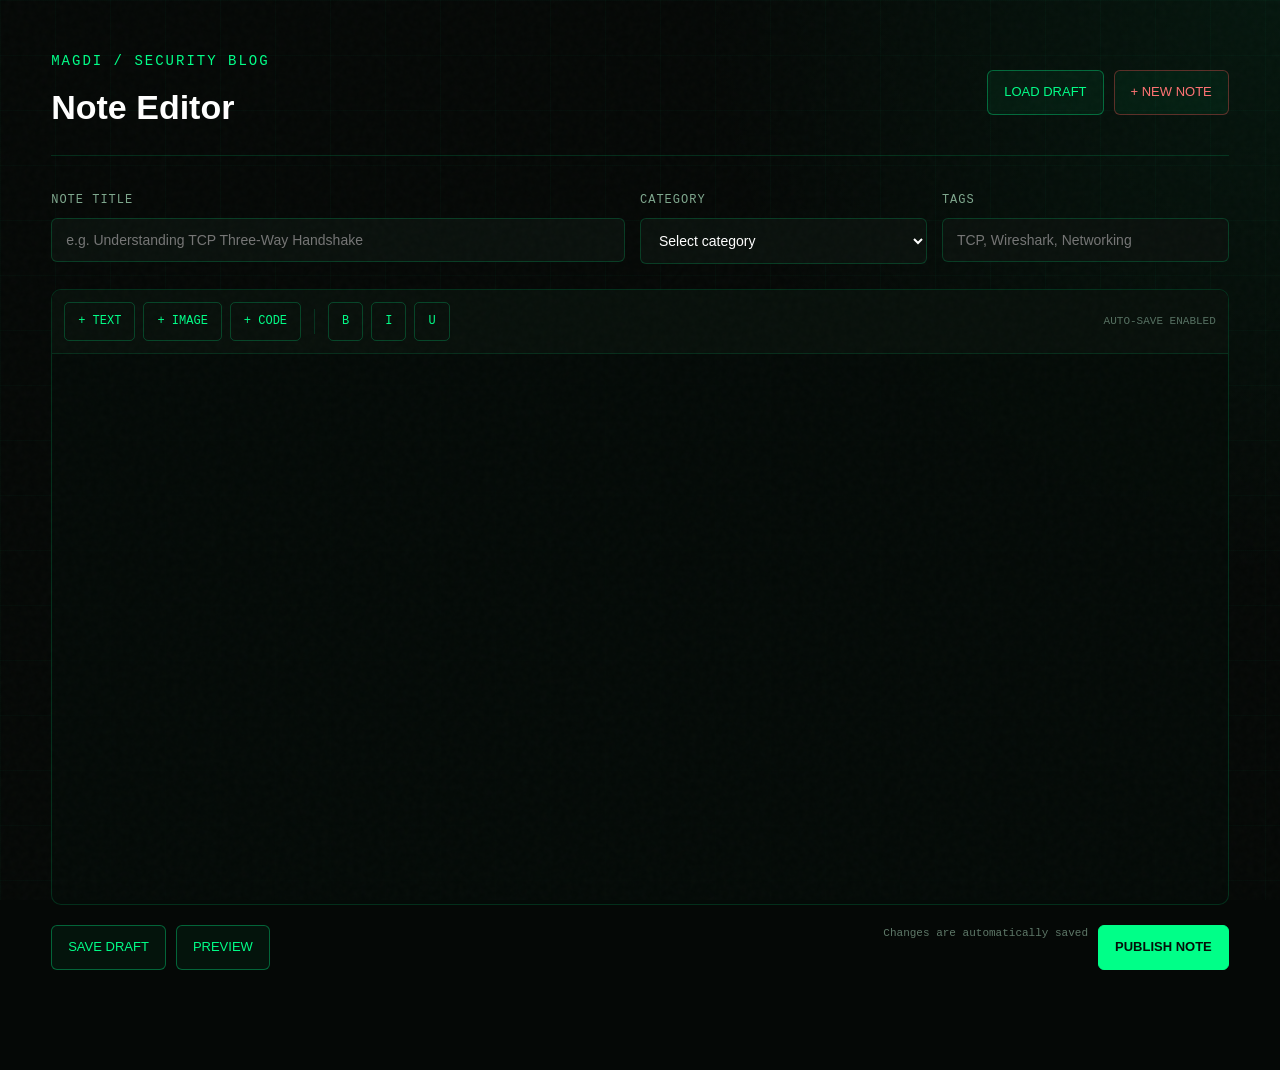
==== admin.html @ efa4b581 "Connect blog editor to GitHub publisher" ====
<!DOCTYPE html>
<html lang="en">

<head>

    <meta charset="UTF-8">

    <meta
        name="viewport"
        content="width=device-width, initial-scale=1.0">

    <title>Admin | Magdi Saad Blog</title>

    <link
        rel="stylesheet"
        href="style.css">


    <style>

        /* =========================
           ADMIN PAGE
        ========================= */

        body {
            background:
                radial-gradient(
                    circle at top right,
                    rgba(0, 255, 140, 0.06),
                    transparent 35%
                ),
                #050806;

            color: #e8f5ed;
            min-height: 100vh;
        }


        .admin-wrapper {
            width: min(1200px, 92%);
            margin: 50px auto 100px;
        }


        /* =========================
           HEADER
        ========================= */

        .admin-header {
            display: flex;
            justify-content: space-between;
            align-items: center;
            gap: 20px;

            margin-bottom: 35px;
            padding-bottom: 20px;

            border-bottom:
                1px solid rgba(0, 255, 140, 0.15);
        }


        .admin-brand {
            color: #00ff88;

            font-family: monospace;
            font-size: 14px;

            letter-spacing: 2px;
        }


        .admin-header h1 {
            margin: 8px 0 0;

            font-size: 34px;
            color: #ffffff;
        }


        .admin-header-actions {
            display: flex;
            gap: 10px;
            flex-wrap: wrap;
        }


        /* =========================
           BUTTONS
        ========================= */

        button {
            font-family: inherit;
            cursor: pointer;
        }


        .admin-btn {
            border:
                1px solid rgba(0, 255, 140, 0.35);

            background:
                rgba(0, 255, 140, 0.05);

            color: #00ff88;

            padding: 11px 16px;

            border-radius: 6px;

            font-size: 13px;

            transition: 0.2s ease;
        }


        .admin-btn:hover {
            background:
                rgba(0, 255, 140, 0.12);

            border-color:
                #00ff88;
        }


        .admin-btn.primary {
            background: #00ff88;

            color: #041008;

            border-color: #00ff88;

            font-weight: bold;
        }


        .admin-btn.primary:hover {
            background: #66ffb0;
        }


        .admin-btn.danger {
            color: #ff7373;

            border-color:
                rgba(255, 80, 80, 0.35);
        }


        .admin-btn.danger:hover {
            background:
                rgba(255, 80, 80, 0.1);

            border-color:
                #ff7373;
        }


        /* =========================
           NOTE INFORMATION
        ========================= */

        .note-info {
            display: grid;

            grid-template-columns:
                2fr 1fr 1fr;

            gap: 15px;

            margin-bottom: 25px;
        }


        .field {
            display: flex;
            flex-direction: column;

            gap: 8px;
        }


        .field label {
            font-family: monospace;

            font-size: 12px;

            color: #7fa88e;

            text-transform: uppercase;

            letter-spacing: 1px;
        }


        .field input,
        .field select {

            width: 100%;

            box-sizing: border-box;

            background: #0a110d;

            color: #ffffff;

            border:
                1px solid rgba(0, 255, 140, 0.18);

            border-radius: 6px;

            padding: 13px 14px;

            outline: none;

            font-size: 14px;
        }


        .field input:focus,
        .field select:focus {

            border-color: #00ff88;

            box-shadow:
                0 0 0 2px
                rgba(0, 255, 140, 0.06);
        }


        /* =========================
           EDITOR
        ========================= */

        .editor-container {

            background:
                rgba(5, 12, 8, 0.9);

            border:
                1px solid rgba(0, 255, 140, 0.15);

            border-radius: 10px;

            overflow: hidden;
        }


        .editor-toolbar {

            display: flex;

            align-items: center;

            gap: 8px;

            flex-wrap: wrap;

            padding: 12px;

            background: #08100b;

            border-bottom:
                1px solid rgba(0, 255, 140, 0.12);
        }


        .toolbar-btn {

            background: transparent;

            color: #00ff88;

            border:
                1px solid rgba(0, 255, 140, 0.22);

            padding: 9px 13px;

            border-radius: 5px;

            font-family: monospace;

            font-size: 12px;

            transition: 0.2s ease;
        }


        .toolbar-btn:hover {

            background:
                rgba(0, 255, 140, 0.08);

            border-color:
                #00ff88;
        }


        .toolbar-separator {

            width: 1px;

            height: 25px;

            background:
                rgba(0, 255, 140, 0.15);

            margin: 0 5px;
        }


        .editor-status {

            margin-left: auto;

            color: #557061;

            font-family: monospace;

            font-size: 11px;
        }


        /* =========================
           ARTICLE CONTENT
        ========================= */

        .article-content {

            min-height: 550px;

            padding: 35px;

            outline: none;

            font-size: 17px;

            line-height: 1.8;

            color: #d9e8de;
        }


        .article-content:empty::before {

            content:
                "Start writing your security note...";

            color: #466052;

            pointer-events: none;
        }


        .article-content p {

            margin:
                0 0 20px;
        }


        .article-content h2 {

            color: #ffffff;

            margin-top: 30px;
        }


        .article-content h3 {

            color: #ffffff;

            margin-top: 25px;
        }


        /* =========================
           IMAGES
        ========================= */

        .article-content figure {

            margin:
                30px auto;

            text-align: center;
        }


        .article-content figure img {

            max-width: 100%;

            height: auto;

            display: block;

            margin: 0 auto;

            border-radius: 8px;

            border:
                1px solid
                rgba(0, 255, 140, 0.15);
        }


        .article-content figcaption {

            margin-top: 9px;

            color: #6f8c7b;

            font-size: 13px;

            font-style: italic;
        }


        /* =========================
           CODE
        ========================= */

        .article-content pre,
        .preview-article pre {

            background: #020503;

            border:
                1px solid
                rgba(0, 255, 140, 0.18);

            border-left:
                3px solid #00ff88;

            border-radius: 6px;

            padding: 20px;

            margin: 25px 0;

            overflow-x: auto;

            color: #9dffca;

            font-family:
                "Courier New",
                monospace;

            font-size: 14px;

            line-height: 1.6;

            white-space: pre-wrap;
        }


        .article-content code,
        .preview-article code {

            font-family:
                "Courier New",
                monospace;
        }


        /* =========================
           BOTTOM ACTIONS
        ========================= */

        .editor-actions {

            display: flex;

            justify-content:
                space-between;

            align-items: center;

            gap: 15px;

            margin-top: 20px;

            flex-wrap: wrap;
        }


        .left-actions,
        .right-actions {

            display: flex;

            gap: 10px;

            flex-wrap: wrap;
        }


        .draft-info {

            color: #5e7868;

            font-family: monospace;

            font-size: 11px;
        }


        /* =========================
           PREVIEW
        ========================= */

        .preview-overlay {

            display: none;

            position: fixed;

            inset: 0;

            z-index: 1000;

            background:
                rgba(0, 0, 0, 0.88);

            overflow-y: auto;

            padding: 40px 20px;
        }


        .preview-overlay.active {

            display: block;
        }


        .preview-window {

            width:
                min(900px, 95%);

            margin: auto;

            background: #07100a;

            border:
                1px solid
                rgba(0, 255, 140, 0.2);

            border-radius: 10px;

            overflow: hidden;
        }


        .preview-header {

            display: flex;

            justify-content:
                space-between;

            align-items: center;

            padding: 15px 20px;

            border-bottom:
                1px solid
                rgba(0, 255, 140, 0.12);

            background: #09140d;
        }


        .preview-label {

            color: #00ff88;

            font-family: monospace;

            font-size: 12px;

            letter-spacing: 1px;
        }


        .preview-body {

            padding: 40px;
        }


        .preview-title {

            color: #ffffff;

            font-size: 38px;

            margin-bottom: 10px;
        }


        .preview-meta {

            color: #6f8c7b;

            font-family: monospace;

            font-size: 12px;

            margin-bottom: 35px;
        }


        .preview-article {

            color: #d9e8de;

            font-size: 17px;

            line-height: 1.8;
        }


        .preview-article p {

            margin-bottom: 20px;
        }


        .preview-article figure {

            margin: 30px auto;

            text-align: center;
        }


        .preview-article img {

            max-width: 100%;

            height: auto;

            border-radius: 8px;

            display: block;

            margin: auto;
        }


        .preview-article figcaption {

            color: #6f8c7b;

            font-size: 13px;

            margin-top: 8px;
        }


        /* =========================
           IMAGE DIALOG
        ========================= */

        .dialog-overlay {

            display: none;

            position: fixed;

            inset: 0;

            z-index: 2000;

            background:
                rgba(0, 0, 0, 0.8);

            align-items: center;

            justify-content: center;

            padding: 20px;
        }


        .dialog-overlay.active {

            display: flex;
        }


        .dialog {

            width:
                min(500px, 95%);

            background: #08110b;

            border:
                1px solid
                rgba(0, 255, 140, 0.2);

            border-radius: 10px;

            padding: 25px;
        }


        .dialog h3 {

            margin-top: 0;

            color: #ffffff;
        }


        .dialog-field {

            margin-bottom: 18px;
        }


        .dialog-field label {

            display: block;

            color: #7fa88e;

            font-family: monospace;

            font-size: 12px;

            margin-bottom: 7px;
        }


        .dialog-field input {

            width: 100%;

            box-sizing: border-box;

            padding: 12px;

            background: #050806;

            color: #ffffff;

            border:
                1px solid
                rgba(0, 255, 140, 0.18);

            border-radius: 5px;
        }


        .dialog-actions {

            display: flex;

            justify-content:
                flex-end;

            gap: 10px;
        }


        /* =========================
           RESPONSIVE
        ========================= */

        @media (max-width: 800px) {

            .note-info {

                grid-template-columns: 1fr;
            }


            .admin-header {

                flex-direction: column;

                align-items:
                    flex-start;
            }


            .article-content {

                padding: 22px;
            }


            .preview-body {

                padding: 25px;
            }


            .preview-title {

                font-size: 30px;
            }


            .editor-status {

                width: 100%;

                margin-left: 0;
            }

        }

    </style>

</head>


<body>


<div class="admin-wrapper">


    <!-- =========================
         HEADER
    ========================= -->

    <header class="admin-header">

        <div>

            <div class="admin-brand">
                MAGDI / SECURITY BLOG
            </div>

            <h1>
                Note Editor
            </h1>

        </div>


        <div class="admin-header-actions">

            <button
                class="admin-btn"
                onclick="loadDraft()">

                LOAD DRAFT

            </button>


            <button
                class="admin-btn danger"
                onclick="newNote()">

                + NEW NOTE

            </button>

        </div>

    </header>



    <!-- =========================
         NOTE INFORMATION
    ========================= -->

    <section class="note-info">


        <div class="field">

            <label for="noteTitle">
                Note Title
            </label>


            <input
                type="text"
                id="noteTitle"
                placeholder="e.g. Understanding TCP Three-Way Handshake">

        </div>



        <div class="field">

            <label for="noteCategory">
                Category
            </label>


            <select id="noteCategory">

                <option value="">
                    Select category
                </option>

                <option value="Networking">
                    Networking
                </option>

                <option value="Linux">
                    Linux
                </option>

                <option value="Web Security">
                    Web Security
                </option>

                <option value="Cybersecurity">
                    Cybersecurity
                </option>

                <option value="SOC">
                    SOC
                </option>

                <option value="Digital Forensics">
                    Digital Forensics
                </option>

                <option value="Cloud Security">
                    Cloud Security
                </option>

                <option value="Programming">
                    Programming
                </option>

                <option value="Research">
                    Research
                </option>

                <option value="Other">
                    Other
                </option>

            </select>

        </div>



        <div class="field">

            <label for="noteTags">
                Tags
            </label>


            <input
                type="text"
                id="noteTags"
                placeholder="TCP, Wireshark, Networking">

        </div>

    </section>



    <!-- =========================
         EDITOR
    ========================= -->

    <section class="editor-container">


        <div class="editor-toolbar">


            <button
                class="toolbar-btn"
                onclick="addText()">

                + TEXT

            </button>


            <button
                class="toolbar-btn"
                onclick="openImageDialog()">

                + IMAGE

            </button>


            <button
                class="toolbar-btn"
                onclick="addCode()">

                + CODE

            </button>


            <div class="toolbar-separator"></div>


            <button
                class="toolbar-btn"
                onclick="formatText('bold')">

                B

            </button>


            <button
                class="toolbar-btn"
                onclick="formatText('italic')">

                I

            </button>


            <button
                class="toolbar-btn"
                onclick="formatText('underline')">

                U

            </button>


            <div
                class="editor-status"
                id="editorStatus">

                AUTO-SAVE ENABLED

            </div>

        </div>



        <article
            id="articleContent"
            class="article-content"
            contenteditable="true">
        </article>

    </section>



    <!-- =========================
         ACTIONS
    ========================= -->

    <div class="editor-actions">


        <div class="left-actions">


            <button
                class="admin-btn"
                onclick="saveDraft()">

                SAVE DRAFT

            </button>


            <button
                class="admin-btn"
                onclick="showPreview()">

                PREVIEW

            </button>

        </div>



        <div class="right-actions">


            <span
                class="draft-info"
                id="draftInfo">

                Changes are automatically saved

            </span>


            <button
                class="admin-btn primary"
                onclick="publishNote()">

                PUBLISH NOTE

            </button>

        </div>

    </div>

</div>



<!-- =========================
     IMAGE DIALOG
========================= -->

<div
    class="dialog-overlay"
    id="imageDialog">


    <div class="dialog">


        <h3>
            Insert Image
        </h3>



        <div class="dialog-field">

            <label>
                IMAGE
            </label>


            <input
                type="file"
                id="imageInput"
                accept="image/*">

        </div>



        <div class="dialog-field">

            <label>
                CAPTION
            </label>


            <input
                type="text"
                id="imageCaption"
                placeholder="Optional image caption">

        </div>



        <div class="dialog-actions">


            <button
                class="admin-btn"
                onclick="closeImageDialog()">

                CANCEL

            </button>


            <button
                class="admin-btn primary"
                onclick="insertImage()">

                INSERT IMAGE

            </button>

        </div>

    </div>

</div>



<!-- =========================
     PREVIEW
========================= -->

<div
    class="preview-overlay"
    id="preview">


    <div class="preview-window">


        <div class="preview-header">


            <span class="preview-label">
                ARTICLE PREVIEW
            </span>


            <button
                class="admin-btn"
                onclick="closePreview()">

                CLOSE

            </button>

        </div>



        <div class="preview-body">


            <h1
                id="previewTitle"
                class="preview-title">
            </h1>


            <div
                id="previewMeta"
                class="preview-meta">
            </div>


            <article
                id="previewArticle"
                class="preview-article">
            </article>

        </div>

    </div>

</div>



<script>


/* =====================================================
   ELEMENTS
===================================================== */

const articleContent =
    document.getElementById("articleContent");

const titleInput =
    document.getElementById("noteTitle");

const categoryInput =
    document.getElementById("noteCategory");

const tagsInput =
    document.getElementById("noteTags");

const preview =
    document.getElementById("preview");

const previewArticle =
    document.getElementById("previewArticle");

const previewTitle =
    document.getElementById("previewTitle");

const previewMeta =
    document.getElementById("previewMeta");

const imageDialog =
    document.getElementById("imageDialog");

const imageInput =
    document.getElementById("imageInput");

const imageCaption =
    document.getElementById("imageCaption");

const editorStatus =
    document.getElementById("editorStatus");

const draftInfo =
    document.getElementById("draftInfo");



/* =====================================================
   DRAFT STORAGE
===================================================== */

const DRAFT_KEY =
    "magdi_blog_current_draft";



/* =====================================================
   GET DRAFT DATA
===================================================== */

function getDraftData() {

    return {

        title:
            titleInput.value,

        category:
            categoryInput.value,

        tags:
            tagsInput.value,

        content:
            articleContent.innerHTML,

        savedAt:
            new Date().toISOString()

    };

}



/* =====================================================
   SAVE DRAFT
===================================================== */

function saveDraft() {

    const draft =
        getDraftData();


    localStorage.setItem(
        DRAFT_KEY,
        JSON.stringify(draft)
    );


    updateSaveStatus(
        "DRAFT SAVED"
    );

}



/* =====================================================
   AUTO SAVE
===================================================== */

function autoSaveDraft() {

    const draft =
        getDraftData();


    localStorage.setItem(
        DRAFT_KEY,
        JSON.stringify(draft)
    );


    updateSaveStatus(
        "AUTO-SAVED"
    );

}



/* =====================================================
   STATUS
===================================================== */

function updateSaveStatus(message) {

    editorStatus.textContent =
        message;

    draftInfo.textContent =
        message;


    setTimeout(() => {

        editorStatus.textContent =
            "AUTO-SAVE ENABLED";

        draftInfo.textContent =
            "Changes are automatically saved";

    }, 2500);

}



/* =====================================================
   LOAD DRAFT
===================================================== */

function loadDraft() {

    const saved =
        localStorage.getItem(
            DRAFT_KEY
        );


    if (!saved) {

        alert(
            "No saved draft was found."
        );

        return;

    }


    try {

        const draft =
            JSON.parse(saved);


        titleInput.value =
            draft.title || "";


        categoryInput.value =
            draft.category || "";


        tagsInput.value =
            draft.tags || "";


        articleContent.innerHTML =
            draft.content || "";


        updateSaveStatus(
            "DRAFT RESTORED"
        );


    } catch (error) {

        console.error(error);


        alert(
            "The saved draft could not be restored."
        );

    }

}



/* =====================================================
   AUTO SAVE EVERY 10 SECONDS
===================================================== */

setInterval(
    autoSaveDraft,
    10000
);



/* =====================================================
   ADD TEXT
===================================================== */

function addText() {

    articleContent.focus();


    const html = `
        <p>
            Write your text here...
        </p>
    `;


    document.execCommand(
        "insertHTML",
        false,
        html
    );


    autoSaveDraft();

}



/* =====================================================
   TEXT FORMATTING
===================================================== */

function formatText(command) {

    articleContent.focus();


    document.execCommand(
        command,
        false,
        null
    );


    autoSaveDraft();

}



/* =====================================================
   IMAGE DIALOG
===================================================== */

function openImageDialog() {

    imageInput.value = "";

    imageCaption.value = "";


    imageDialog.classList.add(
        "active"
    );

}



function closeImageDialog() {

    imageDialog.classList.remove(
        "active"
    );

}



/* =====================================================
   INSERT IMAGE
===================================================== */

function insertImage() {

    const file =
        imageInput.files[0];


    if (!file) {

        alert(
            "Please select an image."
        );

        return;

    }


    const reader =
        new FileReader();


    reader.onload =
        function(event) {


            const imageURL =
                event.target.result;


            const caption =
                imageCaption.value.trim();


            let captionHTML =
                "";


            if (caption) {

                captionHTML = `
                    <figcaption>
                        ${escapeHTML(caption)}
                    </figcaption>
                `;

            }


            const imageHTML = `

                <figure class="article-image">

                    <img
                        src="${imageURL}"
                        alt="${escapeHTML(
                            caption ||
                            "Blog image"
                        )}">

                    ${captionHTML}

                </figure>

                <p><br></p>

            `;


            articleContent.focus();


            document.execCommand(
                "insertHTML",
                false,
                imageHTML
            );


            closeImageDialog();


            autoSaveDraft();

        };


    reader.readAsDataURL(file);

}



/* =====================================================
   ADD CODE
===================================================== */

function addCode() {

    articleContent.focus();


    const codeHTML = `

        <pre class="code-block"><code>// Write your code here...</code></pre>

        <p><br></p>

    `;


    document.execCommand(
        "insertHTML",
        false,
        codeHTML
    );


    autoSaveDraft();

}



/* =====================================================
   PREVIEW
===================================================== */

function showPreview() {

    previewTitle.textContent =
        titleInput.value ||
        "Untitled Note";


    const category =
        categoryInput.value ||
        "Uncategorized";


    const tags =
        tagsInput.value ||
        "";


    const date =
        new Date().toLocaleDateString(
            "en-US",
            {
                year: "numeric",
                month: "long",
                day: "numeric"
            }
        );


    previewMeta.textContent =
        `${category} • ${date}` +
        (
            tags
                ? ` • ${tags}`
                : ""
        );


    previewArticle.innerHTML =
        articleContent.innerHTML;


    preview.classList.add(
        "active"
    );

}



function closePreview() {

    preview.classList.remove(
        "active"
    );

}



/* =====================================================
   NEW NOTE
===================================================== */

function newNote() {

    const hasContent =
        titleInput.value.trim() ||
        categoryInput.value.trim() ||
        tagsInput.value.trim() ||
        articleContent.innerText.trim();


    if (hasContent) {

        const confirmNew =
            confirm(

                "Start a new note?\n\n" +

                "Your current article is already " +

                "saved as a draft.\n\n" +

                "The current editor will be cleared."

            );


        if (!confirmNew) {

            return;

        }

    }


    titleInput.value = "";

    categoryInput.value = "";

    tagsInput.value = "";

    articleContent.innerHTML = "";


    preview.classList.remove(
        "active"
    );


    updateSaveStatus(
        "NEW NOTE"
    );


    articleContent.focus();

}



/* =====================================================
   PUBLISH NOTE
===================================================== */

async function publishNote() {


    /* -----------------------------------------------
       Check title
    ------------------------------------------------ */

    const title =
        titleInput.value.trim();


    if (!title) {

        alert(
            "Please enter a title before publishing."
        );


        titleInput.focus();

        return;

    }


    /* -----------------------------------------------
       Check content
    ------------------------------------------------ */

    const content =
        articleContent.innerHTML.trim();


    if (!content) {

        alert(
            "Please write some content before publishing."
        );


        articleContent.focus();

        return;

    }


    /* -----------------------------------------------
       Confirm
    ------------------------------------------------ */

    const confirmed =
        confirm(

            `Publish "${title}"?\n\n` +

            "This will create the article in your blog."

        );


    if (!confirmed) {

        return;

    }


    /* -----------------------------------------------
       Safety backup
    ------------------------------------------------ */

    autoSaveDraft();


    /* -----------------------------------------------
       Update status
    ------------------------------------------------ */

    editorStatus.textContent =
        "PUBLISHING...";


    draftInfo.textContent =
        "Sending article to GitHub...";


    /* -----------------------------------------------
       Prepare data
    ------------------------------------------------ */

    const articleData = {

        title:
            title,

        category:
            categoryInput.value.trim(),

        tags:
            tagsInput.value.trim(),

        content:
            content

    };


    try {


        /* -------------------------------------------
           Send to Netlify Function
        -------------------------------------------- */

        const response =
            await fetch(

                "/.netlify/functions/publish-note",

                {

                    method:
                        "POST",

                    headers: {

                        "Content-Type":
                            "application/json"

                    },

                    body:
                        JSON.stringify(
                            articleData
                        )

                }

            );


        /* -------------------------------------------
           Read server response
        -------------------------------------------- */

        const result =
            await response.json();


        /* -------------------------------------------
           Handle failure
        -------------------------------------------- */

        if (
            !response.ok ||
            !result.success
        ) {

            throw new Error(

                result.message ||

                "Publishing failed."

            );

        }


        /* -------------------------------------------
           Success
        -------------------------------------------- */

        editorStatus.textContent =
            "PUBLISHED";


        draftInfo.textContent =
            "Article published successfully";


        console.log(
            "Published article:",
            result
        );


        alert(

            "Article published successfully!\n\n" +

            "GitHub has received the article."

        );


    } catch (error) {


        console.error(
            "Publishing error:",
            error
        );


        /* -------------------------------------------
           IMPORTANT:

           The local draft remains safe.
        -------------------------------------------- */

        editorStatus.textContent =
            "PUBLISH FAILED";


        draftInfo.textContent =
            "Your draft is still safely saved";


        alert(

            "Publishing failed.\n\n" +

            "Your article is still saved as a local draft.\n\n" +

            "Error: " +

            error.message

        );

    }

}



/* =====================================================
   ESCAPE HTML
===================================================== */

function escapeHTML(text) {

    const div =
        document.createElement(
            "div"
        );


    div.textContent =
        text;


    return div.innerHTML;

}



/* =====================================================
   RESTORE DRAFT ON PAGE LOAD
===================================================== */

window.addEventListener(
    "load",
    function() {


        const saved =
            localStorage.getItem(
                DRAFT_KEY
            );


        if (!saved) {

            return;

        }


        const restore =
            confirm(

                "A saved draft was found.\n\n" +

                "Do you want to restore it?"

            );


        if (restore) {

            loadDraft();

        }

    }
);



/* =====================================================
   SAVE BEFORE PAGE CLOSE
===================================================== */

window.addEventListener(
    "beforeunload",
    function() {

        autoSaveDraft();

    }
);



/* =====================================================
   SAVE WHILE TYPING
===================================================== */

let typingTimer;


articleContent.addEventListener(
    "input",
    function() {


        clearTimeout(
            typingTimer
        );


        typingTimer =
            setTimeout(
                autoSaveDraft,
                1000
            );

    }
);



titleInput.addEventListener(
    "input",
    function() {


        clearTimeout(
            typingTimer
        );


        typingTimer =
            setTimeout(
                autoSaveDraft,
                1000
            );

    }
);



categoryInput.addEventListener(
    "change",
    function() {

        autoSaveDraft();

    }
);



tagsInput.addEventListener(
    "input",
    function() {


        clearTimeout(
            typingTimer
        );


        typingTimer =
            setTimeout(
                autoSaveDraft,
                1000
            );

    }
);



/* =====================================================
   CLOSE IMAGE DIALOG OUTSIDE CLICK
===================================================== */

imageDialog.addEventListener(
    "click",
    function(event) {

        if (
            event.target ===
            imageDialog
        ) {

            closeImageDialog();

        }

    }
);



/* =====================================================
   ESC KEY
===================================================== */

document.addEventListener(
    "keydown",
    function(event) {

        if (
            event.key === "Escape"
        ) {

            closeImageDialog();

            closePreview();

        }

    }
);

</script>


</body>

</html>
---- style.css ----
/* =========================================================
   MAGDI SAAD
   CYBERSECURITY PORTFOLIO
========================================================= */

:root {

    --bg: #050807;
    --bg-2: #07100d;

    --panel: rgba(7, 17, 14, .78);
    --panel-strong: rgba(3, 10, 8, .94);

    --green: #20f0a0;
    --green-2: #10c981;

    --green-soft:
        rgba(32, 240, 160, .075);

    --green-line:
        rgba(32, 240, 160, .22);

    --white: #f1f6f3;
    --text: #b8c4bf;
    --muted: #6e7c76;

    --border:
        rgba(255,255,255,.075);

    --container: 1220px;

}


* {

    margin: 0;
    padding: 0;

    box-sizing: border-box;

}


html {

    scroll-behavior: smooth;

}


body {

    min-height: 100vh;

    overflow-x: hidden;

    color: var(--white);

    background:

        radial-gradient(
            circle at 76% 18%,
            rgba(32,240,160,.075),
            transparent 27%
        ),

        radial-gradient(
            circle at 12% 68%,
            rgba(32,240,160,.035),
            transparent 30%
        ),

        var(--bg);

    font-family:
        Inter,
        "Segoe UI",
        Arial,
        sans-serif;

    line-height: 1.6;

}


body::before {

    content: "";

    position: fixed;

    inset: 0;

    z-index: -2;

    pointer-events: none;

    background-image:

        linear-gradient(
            rgba(32,240,160,.026) 1px,
            transparent 1px
        ),

        linear-gradient(
            90deg,
            rgba(32,240,160,.026) 1px,
            transparent 1px
        );

    background-size: 55px 55px;

}


body::after {

    content: "";

    position: fixed;

    inset: 0;

    z-index: 100;

    pointer-events: none;

    opacity: .025;

    background-image:

        url("data:image/svg+xml,%3Csvg viewBox='0 0 180 180' xmlns='http://www.w3.org/2000/svg'%3E%3Cfilter id='n'%3E%3CfeTurbulence type='fractalNoise' baseFrequency='.8' numOctaves='4' stitchTiles='stitch'/%3E%3C/filter%3E%3Crect width='100%25' height='100%25' filter='url(%23n)'/%3E%3C/svg%3E");

}


a {

    color: inherit;

    text-decoration: none;

}


button {

    font: inherit;

}


img {

    max-width: 100%;

    display: block;

}


.container {

    width:
        min(
            calc(100% - 64px),
            var(--container)
        );

    margin-inline: auto;

}


/* =========================================================
   NAVIGATION
========================================================= */

.navbar {

    position: fixed;

    inset: 0 0 auto;

    z-index: 60;

    height: 76px;

    background:
        rgba(4, 8, 7, .90);

    backdrop-filter:
        blur(18px);

    border-bottom:
        1px solid
        rgba(255,255,255,.05);

}


.nav-container {

    height: 100%;

    display: flex;

    align-items: center;

    gap: 30px;

}


.brand {

    display: flex;

    align-items: center;

    gap: 12px;

    margin-right: auto;

}


.brand-mark {

    width: 46px;
    height: 46px;

    display: grid;

    place-items: center;

    border:
        1px solid
        var(--green);

    color:
        var(--green);

    font-size: 11px;

    font-weight: 800;

}


.brand-copy strong,
.brand-copy small {

    display: block;

}


.brand-copy strong {

    font-size: 13px;

    letter-spacing: .16em;

}


.brand-copy small {

    margin-top: 1px;

    color:
        var(--muted);

    font-size: 7px;

    letter-spacing: .19em;

}


.top-nav {

    display: flex;

    align-items: center;

    gap: 29px;

}


.top-link {

    position: relative;

    color:
        #aeb9b4;

    font-size: 11px;

    transition:
        color .25s ease;

}


.top-link:hover,
.top-link.active {

    color:
        var(--green);

}


.top-link.active::after {

    content: "";

    position: absolute;

    left: 0;
    right: 0;

    bottom: -14px;

    width: 20px;

    height: 2px;

    background:
        var(--green);

}


.cv-button {

    padding:
        11px 16px;

    border:
        1px solid
        var(--green-line);

    border-radius: 4px;

    color:
        var(--green);

    font-size: 10px;

    font-weight: 800;

    transition:
        .25s ease;

}


.cv-button:hover {

    background:
        var(--green-soft);

    border-color:
        var(--green);

}


.menu-toggle {

    display: none;

    width: 40px;
    height: 40px;

    padding: 8px;

    border:
        1px solid
        var(--green-line);

    background:
        transparent;

    cursor: pointer;

}


.menu-toggle span {

    display: block;

    height: 1px;

    margin: 5px 0;

    background:
        var(--green);

}


/* =========================================================
   HERO
========================================================= */

.hero {

    position: relative;

    min-height: 100vh;

    padding-top: 126px;

    padding-bottom: 28px;

}


.hero-grid {

    position: absolute;

    inset: 76px 0 0;

    pointer-events: none;

    background:

        radial-gradient(
            circle at 70% 45%,
            rgba(32,240,160,.04),
            transparent 28%
        );

}


.hero-container {

    min-height: 585px;

    display: grid;

    grid-template-columns:
        minmax(0,.92fr)
        minmax(0,1.08fr);

    align-items: center;

    gap: 30px;

}


.hero-copy {

    position: relative;

    z-index: 10;

}


.eyebrow {

    color:
        var(--green);

    font-size: 10px;

    font-weight: 800;

    letter-spacing: .17em;

}


.eyebrow i {

    display: inline-block;

    width: 4px;
    height: 4px;

    margin:
        0 7px 2px;

    border-radius: 50%;

    background:
        var(--green);

}


.hello {

    margin-top: 45px;

    color:
        #a9b5b0;

    font-size: 20px;

}


.hero .hero-name {

    margin-top: 4px;

    font-size:
        clamp(
            60px,
            6.3vw,
            94px
        );

    line-height: .9;

    letter-spacing: -.07em;

    font-weight: 800;

}


.hero .hero-name span {

    display: block;

    color:
        var(--green);

}


.hero .hero-role {

    margin-top: 25px;

    font-size:
        clamp(
            23px,
            2.6vw,
            35px
        );

    line-height: 1.1;

    letter-spacing: -.035em;

    font-weight: 650;

}


.hero-description {

    max-width: 650px;

    margin-top: 27px;

    color:
        var(--text);

    font-size: 14px;

    line-height: 1.9;

}


.hero-actions {

    display: flex;

    flex-wrap: wrap;

    gap: 11px;

    margin-top: 31px;

}


.hero-btn {

    min-height: 51px;

    display: inline-flex;

    align-items: center;

    justify-content: center;

    gap: 18px;

    padding:
        0 22px;

    border-radius: 4px;

    font-size: 11px;

    font-weight: 800;

    cursor: pointer;

}


.hero-btn b {

    font-size: 15px;

    font-weight: 500;

}


.hero-btn.primary {

    border: 0;

    background:
        var(--green);

    color:
        #03100a;

}


.hero-btn.secondary {

    border:
        1px solid
        var(--green-line);

    background:
        rgba(5,16,13,.7);

    color:
        var(--white);

}


.hero-btn:hover {

    transform:
        translateY(-2px);

}


.social-row {

    display: flex;

    gap: 10px;

    margin-top: 31px;

}


.social-row a {

    width: 39px;
    height: 39px;

    display: grid;

    place-items: center;

    border:
        1px solid
        var(--border);

    border-radius: 50%;

    color:
        var(--muted);

    font-size: 9px;

    font-weight: 800;

}


.social-row a:hover {

    color:
        var(--green);

    border-color:
        var(--green-line);

}


/* =========================================================
   HERO HUD
========================================================= */

.hero-visual {

    position: relative;

    height: 600px;

    display: grid;

    place-items: center;

}


.ambient-glow {

    position: absolute;

    width: 460px;
    height: 460px;

    border-radius: 50%;

    background:

        radial-gradient(
            circle,
            rgba(32,240,160,.10),
            transparent 68%
        );

    filter:
        blur(8px);

}


.visual-ring {

    position: absolute;

    border-radius: 50%;

    pointer-events: none;

}


.ring-outer {

    width: 565px;
    height: 565px;

    border:
        1px solid
        rgba(32,240,160,.12);

}


.ring-middle {

    width: 470px;
    height: 470px;

    border:
        1px dashed
        rgba(32,240,160,.25);

    animation:
        rotate 28s linear infinite;

}


.ring-inner {

    width: 405px;
    height: 405px;

    border:
        1px solid
        transparent;

    border-top-color:
        rgba(32,240,160,.8);

    border-right-color:
        rgba(32,240,160,.18);

    animation:
        rotateReverse 17s linear infinite;

}


@keyframes rotate {

    to {
        transform:
            rotate(360deg);
    }

}


@keyframes rotateReverse {

    to {
        transform:
            rotate(-360deg);
    }

}


/* =========================================================
   HUD FRAME
========================================================= */

.hud-frame {

    position: absolute;

    width: 600px;
    height: 555px;

    border:
        1px solid
        rgba(32,240,160,.24);

    clip-path:
        polygon(
            13% 0,
            87% 0,
            100% 12%,
            100% 88%,
            87% 100%,
            13% 100%,
            0 88%,
            0 12%
        );

}


/* =========================================================
   PHOTO
========================================================= */

.profile-circle {

    position: relative;

    z-index: 20;

    width: 365px;
    height: 365px;

    flex-shrink: 0;

    overflow: hidden;

    border:
        2px solid
        var(--green);

    border-radius: 50%;

    background:
        #07100d;

    box-shadow:

        0 0 0 6px
        rgba(32,240,160,.04),

        0 0 0 14px
        rgba(32,240,160,.025),

        0 0 45px
        rgba(32,240,160,.20);

}


.profile-circle img {

    position: absolute;

    inset: 0;

    width: 100%;
    height: 100%;

    max-width: none;

    display: block;

    object-fit: cover;

    object-position:
        center 17%;

    opacity: 1;

    visibility: visible;

    filter: none;

    transform:
        scale(1.02);

}


.profile-circle::after {

    content: "";

    position: absolute;

    inset: 8px;

    z-index: 2;

    border:
        1px solid
        rgba(32,240,160,.25);

    border-radius: 50%;

    pointer-events: none;

}


/* =========================================================
   CROSSHAIRS
========================================================= */

.crosshair {

    position: absolute;

    z-index: 4;

    width: 105px;

    height: 1px;

    background:
        rgba(32,240,160,.45);

}


.crosshair::before {

    content: "";

    position: absolute;

    top: -10px;

    width: 1px;
    height: 21px;

    background:
        rgba(32,240,160,.45);

}


.crosshair-left {

    left: 55px;

}


.crosshair-left::before {

    left: 0;

}


.crosshair-right {

    right: 55px;

}


.crosshair-right::before {

    right: 0;

}


/* =========================================================
   BINARY
========================================================= */

.binary-code {

    position: absolute;

    left: 28px;

    top: 224px;

    z-index: 8;

    display: flex;

    flex-direction: column;

    gap: 5px;

    color:
        var(--green);

    font-family:
        "Courier New",
        monospace;

    font-size: 9px;

    letter-spacing: .28em;

    opacity: .68;

}


/* =========================================================
   TERMINAL
========================================================= */

.terminal-card {

    position: absolute;

    top: 57px;

    right: 0;

    z-index: 25;

    width: 250px;

    min-height: 180px;

    padding: 14px;

    border:
        1px solid
        var(--green-line);

    background:
        var(--panel-strong);

    box-shadow:
        0 20px 55px
        rgba(0,0,0,.42);

    font-family:
        "Courier New",
        monospace;

}


.terminal-head {

    padding-bottom: 10px;

    border-bottom:
        1px solid
        rgba(255,255,255,.06);

}


.terminal-dots {

    display: flex;

    gap: 6px;

}


.terminal-dots i {

    width: 6px;
    height: 6px;

    border-radius: 50%;

    background:
        rgba(32,240,160,.68);

}


.terminal-body {

    margin-top: 10px;

    color:
        #87958f;

    font-size: 9px;

    line-height: 1.65;

}


.terminal-body p {

    margin-top: 7px;

}


.terminal-body strong {

    display: block;

    color:
        var(--green);

    font-weight: 400;

}


.terminal-body .online {

    font-weight: 800;

}


/* =========================================================
   HUD LABELS
========================================================= */

.visual-label {

    position: absolute;

    right: 2px;

    bottom: 37px;

    z-index: 12;

}


.visual-label span {

    display: block;

    color:
        var(--green);

    font-size: 8px;

    letter-spacing: .22em;

}


.visual-label strong {

    display: block;

    margin-top: 6px;

    font-size: 17px;

    line-height: 1.12;

}


.visual-side-label {

    position: absolute;

    left: 18px;

    top: 60px;

    display: flex;

    flex-direction: column;

    color:
        var(--green);

    font-size: 8px;

    line-height: 1.9;

    letter-spacing: .23em;

}


.visual-bottom-label {

    position: absolute;

    left: 35px;

    bottom: 20px;

    display: flex;

    flex-direction: column;

    color:
        rgba(32,240,160,.82);

    font-size: 8px;

    line-height: 2;

    letter-spacing: .16em;

}


/* =========================================================
   STATS
========================================================= */

.stats {

    position: relative;

    z-index: 20;

    display: grid;

    grid-template-columns:
        repeat(5,1fr);

    border:
        1px solid
        var(--green-line);

    background:
        rgba(5,15,12,.70);

}


.stat {

    min-height: 101px;

    display: flex;

    flex-direction: column;

    justify-content: center;

    padding:
        16px 24px;

    border-right:
        1px solid
        var(--green-line);

}


.stat:last-child {

    border-right: 0;

}


.stat strong {

    color:
        var(--green);

    font-size: 28px;

    line-height: 1;

}


.stat span {

    margin-top: 8px;

    color:
        var(--muted);

    font-size: 8px;

    text-transform: uppercase;

    letter-spacing: .11em;

}


/* =========================================================
   SECTION SELECTOR
========================================================= */

.section-selector-wrap {

    position: relative;

    z-index: 25;

    margin-top: 18px;

}


.section-selector {

    display: grid;

    grid-template-columns:
        repeat(7,1fr);

    border:
        1px solid
        var(--green-line);

    background:
        rgba(4,12,10,.92);

}


.selector-item {

    min-height: 66px;

    padding:
        12px 13px;

    display: flex;

    flex-direction: column;

    justify-content: center;

    align-items: flex-start;

    gap: 4px;

    border: 0;

    border-right:
        1px solid
        var(--green-line);

    background:
        transparent;

    color:
        var(--muted);

    cursor: pointer;

    text-align: left;

}


.selector-item:last-child {

    border-right: 0;

}


.selector-item small {

    color:
        rgba(32,240,160,.45);

    font-family:
        "Courier New",
        monospace;

    font-size: 8px;

}


.selector-item strong {

    color:
        #aab7b1;

    font-size: 9px;

    letter-spacing: .07em;

}


.selector-item:hover {

    background:
        rgba(32,240,160,.045);

}


.selector-item:hover strong,
.selector-item.active strong {

    color:
        var(--green);

}


.selector-item.active {

    background:
        rgba(32,240,160,.06);

    box-shadow:
        inset 0 -2px 0
        var(--green);

}


.selector-item.active small {

    color:
        var(--green);

}


/* =========================================================
   HIDDEN SECTIONS
========================================================= */

.portfolio-section {

    display: none;

    padding:
        85px 0 95px;

    border-top:
        1px solid
        rgba(255,255,255,.025);

}


.portfolio-section.visible {

    display: block;

    animation:
        reveal .45s ease both;

}


@keyframes reveal {

    from {

        opacity: 0;

        transform:
            translateY(20px);

    }

    to {

        opacity: 1;

        transform:
            translateY(0);

    }

}


/* =========================================================
   HEADINGS
========================================================= */

.section-heading {

    margin-bottom: 44px;

}


.section-heading > span {

    color:
        var(--green);

    font-size: 9px;

    font-weight: 800;

    letter-spacing: .18em;

}


.section-heading h2 {

    margin-top: 10px;

    font-size:
        clamp(
            38px,
            5vw,
            62px
        );

    line-height: .95;

    letter-spacing: -.055em;

}


/* =========================================================
   ABOUT
========================================================= */

.about-layout {

    display: grid;

    grid-template-columns:
        1.2fr .8fr;

    gap: 60px;

}


.section-lead {

    max-width: 760px;

    color:
        var(--white);

    font-size: 21px;

    line-height: 1.6;

}


.about-main p:not(.section-lead) {

    max-width: 760px;

    margin-top: 20px;

    color:
        var(--text);

    font-size: 14px;

    line-height: 1.9;

}


.fact-grid {

    display: grid;

    gap: 10px;

}


.fact {

    padding: 18px;

    border:
        1px solid
        var(--border);

    background:
        rgba(7,18,15,.55);

}


.fact span {

    display: block;

    color:
        var(--green);

    font-size: 8px;

    letter-spacing: .15em;

}


.fact strong {

    display: block;

    margin-top: 7px;

    color:
        var(--white);

    font-size: 13px;

}


/* =========================================================
   LARGE CARD
========================================================= */

.large-card {

    display: grid;

    grid-template-columns:
        90px 1fr;

    gap: 30px;

    padding: 35px;

    border:
        1px solid
        var(--green-line);

    background:
        rgba(7,18,15,.58);

}


.card-index {

    color:
        var(--green);

    font-family:
        "Courier New",
        monospace;

    font-size: 12px;

}


.kicker {

    color:
        var(--green);

    font-size: 8px;

    font-weight: 800;

    letter-spacing: .18em;

}


.large-card h3 {

    margin-top: 10px;

    font-size: 30px;

    line-height: 1.15;

}


.large-card h4 {

    margin-top: 10px;

    color:
        #c0cbc6;

    font-size: 14px;

    font-weight: 500;

}


.large-card p {

    margin-top: 17px;

    color:
        var(--text);

    font-size: 14px;

    line-height: 1.85;

}


/* =========================================================
   TAGS
========================================================= */

.tag-row {

    display: flex;

    flex-wrap: wrap;

    gap: 7px;

    margin-top: 22px;

}


.tag-row span {

    padding:
        6px 9px;

    border:
        1px solid
        rgba(32,240,160,.14);

    color:
        #91a099;

    background:
        rgba(32,240,160,.025);

    font-size: 8px;

}


/* =========================================================
   PROJECTS
========================================================= */

.project-grid {

    display: grid;

    grid-template-columns:
        repeat(2,1fr);

    gap: 12px;

}


.project-card {

    min-height: 290px;

    padding: 28px;

    border:
        1px solid
        var(--border);

    background:
        rgba(7,18,15,.52);

    transition:
        .25s ease;

}


.project-card:hover {

    transform:
        translateY(-4px);

    border-color:
        var(--green-line);

}


.featured-project {

    grid-column:
        1 / -1;

    min-height: 250px;

    border-color:
        var(--green-line);

}


.project-top {

    display: flex;

    justify-content:
        space-between;

    gap: 20px;

    color:
        var(--green);

    font-size: 8px;

    letter-spacing: .15em;

}


.project-card h3 {

    margin-top: 30px;

    font-size: 27px;

    line-height: 1.12;

}


.project-card p {

    margin-top: 14px;

    color:
        var(--text);

    font-size: 13px;

    line-height: 1.85;

}


.card-link {

    display: inline-block;

    margin-top: 19px;

    color:
        var(--green);

    font-size: 10px;

    font-weight: 800;

}


/* =========================================================
   SKILLS
========================================================= */

.skills-grid {

    display: grid;

    grid-template-columns:
        repeat(2,1fr);

    gap: 12px;

}


.skill-card {

    padding: 28px;

    border:
        1px solid
        var(--border);

    background:
        rgba(7,18,15,.52);

}


.skill-card > span {

    color:
        var(--green);

    font-family:
        "Courier New",
        monospace;

    font-size: 9px;

}


.skill-card h3 {

    margin-top: 16px;

    font-size: 21px;

}


.skill-card p {

    margin-top: 10px;

    color:
        var(--text);

    font-size: 12px;

    line-height: 1.8;

}


/* =========================================================
   CERTIFICATES
========================================================= */

.certificate-grid {

    display: grid;

    grid-template-columns:
        repeat(2,1fr);

    gap: 10px;

}


.certificate-card {

    min-height: 110px;

    display: grid;

    grid-template-columns:
        42px 1fr;

    column-gap: 14px;

    align-content: center;

    padding:
        18px 20px;

    border:
        1px solid
        var(--border);

    background:
        rgba(7,18,15,.52);

}


.certificate-card span {

    grid-row:
        span 2;

    color:
        var(--green);

    font-family:
        "Courier New",
        monospace;

    font-size: 9px;

}


.certificate-card strong {

    color:
        var(--white);

    font-size: 13px;

}


.certificate-card small {

    margin-top: 3px;

    color:
        var(--muted);

    font-size: 9px;

}


/* =========================================================
   PUBLICATIONS
========================================================= */

.publication-card {

    display: grid;

    grid-template-columns:
        150px 1fr;

    gap: 35px;

    padding: 36px;

    border:
        1px solid
        var(--green-line);

    background:
        rgba(7,18,15,.58);

}


.publication-index {

    color:
        var(--green);

    font-family:
        "Courier New",
        monospace;

    font-size: 11px;

    line-height: 1.7;

    letter-spacing: .12em;

}


.publication-card h3 {

    margin-top: 10px;

    font-size: 29px;

    line-height: 1.2;

}


.publication-card p {

    margin-top: 17px;

    color:
        var(--text);

    font-size: 14px;

    line-height: 1.85;

}


/* =========================================================
   CONTACT
========================================================= */

.contact-box {

    display: grid;

    grid-template-columns:
        1fr 1fr;

    gap: 40px;

    padding: 35px;

    border:
        1px solid
        var(--green-line);

    background:
        rgba(7,18,15,.58);

}


.contact-links {

    display: flex;

    flex-direction: column;

    gap: 13px;

}


.contact-links a {

    padding-bottom: 10px;

    border-bottom:
        1px solid
        var(--border);

    color:
        var(--green);

    font-size: 12px;

}


/* =========================================================
   SECURITYHUB CTA
========================================================= */

.hub-cta {

    margin-top: 10px;

    padding:
        52px 0;

    border-top:
        1px solid
        rgba(32,240,160,.10);

    background:

        radial-gradient(
            circle at 80% 50%,
            rgba(32,240,160,.07),
            transparent 32%
        ),

        rgba(3,10,8,.7);

}


.hub-cta-inner {

    display: flex;

    align-items: center;

    justify-content:
        space-between;

    gap: 40px;

}


.hub-cta-inner > div {

    max-width: 700px;

}


.hub-cta-inner > div > span {

    color:
        var(--green);

    font-size: 9px;

    font-weight: 800;

    letter-spacing: .18em;

}


.hub-cta h3 {

    margin-top: 10px;

    font-size:
        clamp(
            28px,
            3.5vw,
            42px
        );

    line-height: 1;

    letter-spacing: -.045em;

    font-weight: 700;

}


.hub-cta h3 strong {

    color:
        var(--green);

    font-weight: 700;

}


.hub-cta p {

    max-width: 600px;

    margin-top: 15px;

    color:
        var(--text);

    font-size: 12px;

    line-height: 1.75;

}


.hub-button {

    min-width: 260px;

    min-height: 58px;

    display: flex;

    align-items: center;

    justify-content:
        space-between;

    gap: 25px;

    padding:
        0 20px;

    border:
        1px solid
        var(--green-line);

    color:
        var(--green);

    background:
        rgba(7,19,16,.72);

    font-size: 10px;

    font-weight: 800;

}


.hub-button:hover {

    border-color:
        var(--green);

    background:
        var(--green-soft);

}


.hub-button b {

    font-size: 17px;

    font-weight: 400;

}


/* =========================================================
   FOOTER
========================================================= */

footer {

    border-top:
        1px solid
        rgba(255,255,255,.05);

    padding:
        25px 0;

    background:
        rgba(2,6,5,.8);

}


.footer-inner {

    display: flex;

    align-items: center;

    justify-content:
        space-between;

    gap: 20px;

}


.footer-inner strong,
.footer-inner small {

    display: block;

}


.footer-inner strong {

    font-size: 11px;

    letter-spacing: .15em;

}


.footer-inner small {

    margin-top: 3px;

    color:
        var(--muted);

    font-size: 7px;

    letter-spacing: .15em;

}


.footer-inner > a {

    color:
        var(--green);

    font-size: 9px;

    font-weight: 800;

}


/* =========================================================
   TABLET
========================================================= */

@media (max-width: 1100px) {


    .top-nav {

        gap: 18px;

    }


    .hero-container {

        grid-template-columns:
            1fr 1fr;

    }


    .hero-visual {

        transform:
            scale(.88);

        transform-origin:
            center;

    }


    .stats {

        grid-template-columns:
            repeat(3,1fr);

    }


    .stat:nth-child(3) {

        border-right: 0;

    }


    .stat:nth-child(n+4) {

        border-top:
            1px solid
            var(--green-line);

    }


    .section-selector {

        grid-template-columns:
            repeat(4,1fr);

    }


    .selector-item:nth-child(4) {

        border-right: 0;

    }


    .selector-item:nth-child(n+5) {

        border-top:
            1px solid
            var(--green-line);

    }

}


/* =========================================================
   TABLET / MOBILE NAV
========================================================= */

@media (max-width: 850px) {


    .top-nav {

        position: absolute;

        top: 68px;

        left: 18px;
        right: 18px;

        display: none;

        flex-direction: column;

        gap: 0;

        padding: 10px;

        background:
            rgba(4,9,8,.98);

        border:
            1px solid
            var(--green-line);

    }


    .top-nav.open {

        display: flex;

    }


    .top-link {

        padding: 13px;

        border-bottom:
            1px solid
            rgba(255,255,255,.04);

    }


    .top-link.active::after {

        display: none;

    }


    .cv-button {

        display: none;

    }


    .menu-toggle {

        display: block;

    }


    .hero {

        padding-top:
            108px;

    }


    .hero-container {

        grid-template-columns:
            1fr;

        text-align:
            center;

    }


    .hero-copy {

        display: flex;

        flex-direction: column;

        align-items: center;

    }


    .hero-description {

        margin-inline:
            auto;

    }


    .hero-visual {

        width: 100%;

        height: 590px;

        transform:
            scale(.78);

        margin-top:
            -25px;

        margin-bottom:
            -70px;

    }


    .about-layout,
    .contact-box {

        grid-template-columns:
            1fr;

    }


    .hub-cta-inner {

        flex-direction:
            column;

        align-items:
            flex-start;

    }

}


/* =========================================================
   MOBILE
========================================================= */

@media (max-width: 620px) {


    .container {

        width:
            min(
                calc(100% - 36px),
                var(--container)
            );

    }


    .brand-copy {

        display: none;

    }


    .hero .hero-name {

        font-size:
            clamp(
                55px,
                17vw,
                78px
            );

    }


    .hero .hero-role {

        font-size:
            24px;

    }


    .hero-description {

        font-size:
            12px;

    }


    .hero-actions {

        width: 100%;

        flex-direction:
            column;

    }


    .hero-btn {

        width: 100%;

    }


    .hero-visual {

        width: 145%;

        height: 530px;

        transform:
            scale(.60);

        margin-left:
            -22.5%;

        margin-top:
            -45px;

        margin-bottom:
            -90px;

    }


    .stats {

        grid-template-columns:
            1fr;

    }


    .stat,
    .stat:nth-child(even) {

        border-right: 0;

        border-bottom:
            1px solid
            var(--green-line);

    }


    .stat:last-child {

        border-bottom: 0;

    }


    .section-selector {

        grid-template-columns:
            repeat(2,1fr);

    }


    .selector-item,
    .selector-item:nth-child(4) {

        border-right:
            1px solid
            var(--green-line);

        border-bottom:
            1px solid
            var(--green-line);

    }


    .selector-item:nth-child(even) {

        border-right: 0;

    }


    .selector-item:last-child {

        border-bottom: 0;

    }


    .portfolio-section {

        padding:
            65px 0 75px;

    }


    .section-heading {

        margin-bottom:
            30px;

    }


    .section-lead {

        font-size:
            17px;

    }


    .large-card,
    .publication-card {

        grid-template-columns:
            1fr;

        gap:
            18px;

        padding:
            25px;

    }


    .project-grid,
    .skills-grid,
    .certificate-grid {

        grid-template-columns:
            1fr;

    }


    .featured-project {

        grid-column:
            auto;

    }


    .project-card h3,
    .large-card h3,
    .publication-card h3 {

        font-size:
            23px;

    }


    .hub-cta {

        padding:
            42px 0;

    }


    .hub-cta h3 {

        font-size:
            29px;

    }


    .hub-button {

        width: 100%;

        min-width: 0;

    }


    .footer-inner {

        flex-direction:
            column;

        align-items:
            flex-start;

    }

}

/* =========================================================
   RESPONSIVE POLISH
   Preserves the original visual design.
========================================================= */

.hero-name {
    max-width: 100%;
    overflow-wrap: anywhere;
    transition:
        color .25s ease,
        transform .25s ease,
        text-shadow .25s ease;
}

.hero-name:hover,
.hero-name:focus-visible {
    color: var(--green);
    transform: translateY(-2px);
    text-shadow: 0 0 22px rgba(32,240,160,.12);
}

.hero-role {
    transition:
        color .25s ease,
        transform .25s ease;
}

.hero-role:hover {
    color: var(--green);
    transform: translateX(3px);
}

.selector-item,
.top-link,
.hero-btn,
.social-row a,
.cv-button,
.card-link,
.hub-button {
    -webkit-tap-highlight-color: transparent;
}

.selector-item {
    touch-action: manipulation;
    transition:
        background .25s ease,
        color .25s ease,
        box-shadow .25s ease,
        transform .2s ease;
}

.selector-item:hover,
.selector-item:focus-visible {
    transform: translateY(-2px);
}

.selector-item:active,
.hero-btn:active,
.cv-button:active,
.social-row a:active,
.hub-button:active,
.card-link:active {
    transform: scale(.98);
}

.experience-list {
    display: grid;
    gap: 18px;
}

.contact-location {
    margin-top: 18px;
    color: var(--green);
    font-size: 11px;
    letter-spacing: .08em;
}

@media (max-width: 1100px) {

    .hero-container {
        gap: 18px;
    }

    .hero-name {
        font-size: clamp(50px, 7vw, 82px);
    }

}

@media (max-width: 850px) {

    .hero-container {
        min-height: auto;
    }

    .hero-name {
        font-size: clamp(48px, 11vw, 76px);
        line-height: .93;
    }

    .hero-role {
        font-size: clamp(21px, 5vw, 30px);
    }

    .hero-description {
        width: min(100%, 620px);
    }

    .hero-visual {
        max-width: 100%;
        overflow: visible;
    }

    .large-card,
    .publication-card,
    .project-card,
    .skill-card,
    .certificate-card {
        min-width: 0;
    }

}

@media (max-width: 620px) {

    .container {
        width: calc(100% - 28px);
    }

    .hero-name {
        width: 100%;
        font-size: clamp(36px, 12.5vw, 62px);
        line-height: .95;
        letter-spacing: -.055em;
    }

    .hero-role {
        width: 100%;
        font-size: clamp(19px, 5.8vw, 25px);
        line-height: 1.12;
    }

    .hello {
        margin-top: 30px;
        font-size: 17px;
    }

    .eyebrow {
        font-size: 8px;
        letter-spacing: .12em;
    }

    .hero-description {
        font-size: 12px;
        line-height: 1.75;
    }

    .hero-actions {
        gap: 9px;
    }

    .hero-btn {
        min-height: 48px;
        padding-inline: 17px;
    }

    .social-row {
        justify-content: center;
    }

    .selector-item {
        min-height: 72px;
        padding: 12px 10px;
    }

    .selector-item strong {
        font-size: 8px;
    }

    .portfolio-section {
        overflow: hidden;
    }

    .contact-links a {
        overflow-wrap: anywhere;
    }

}

@media (hover: none) {

    .hero-name:hover,
    .hero-role:hover,
    .selector-item:hover {
        transform: none;
    }

}

@media (prefers-reduced-motion: reduce) {

    *,
    *::before,
    *::after {
        animation-duration: .01ms !important;
        animation-iteration-count: 1 !important;
        transition-duration: .01ms !important;
    }

}
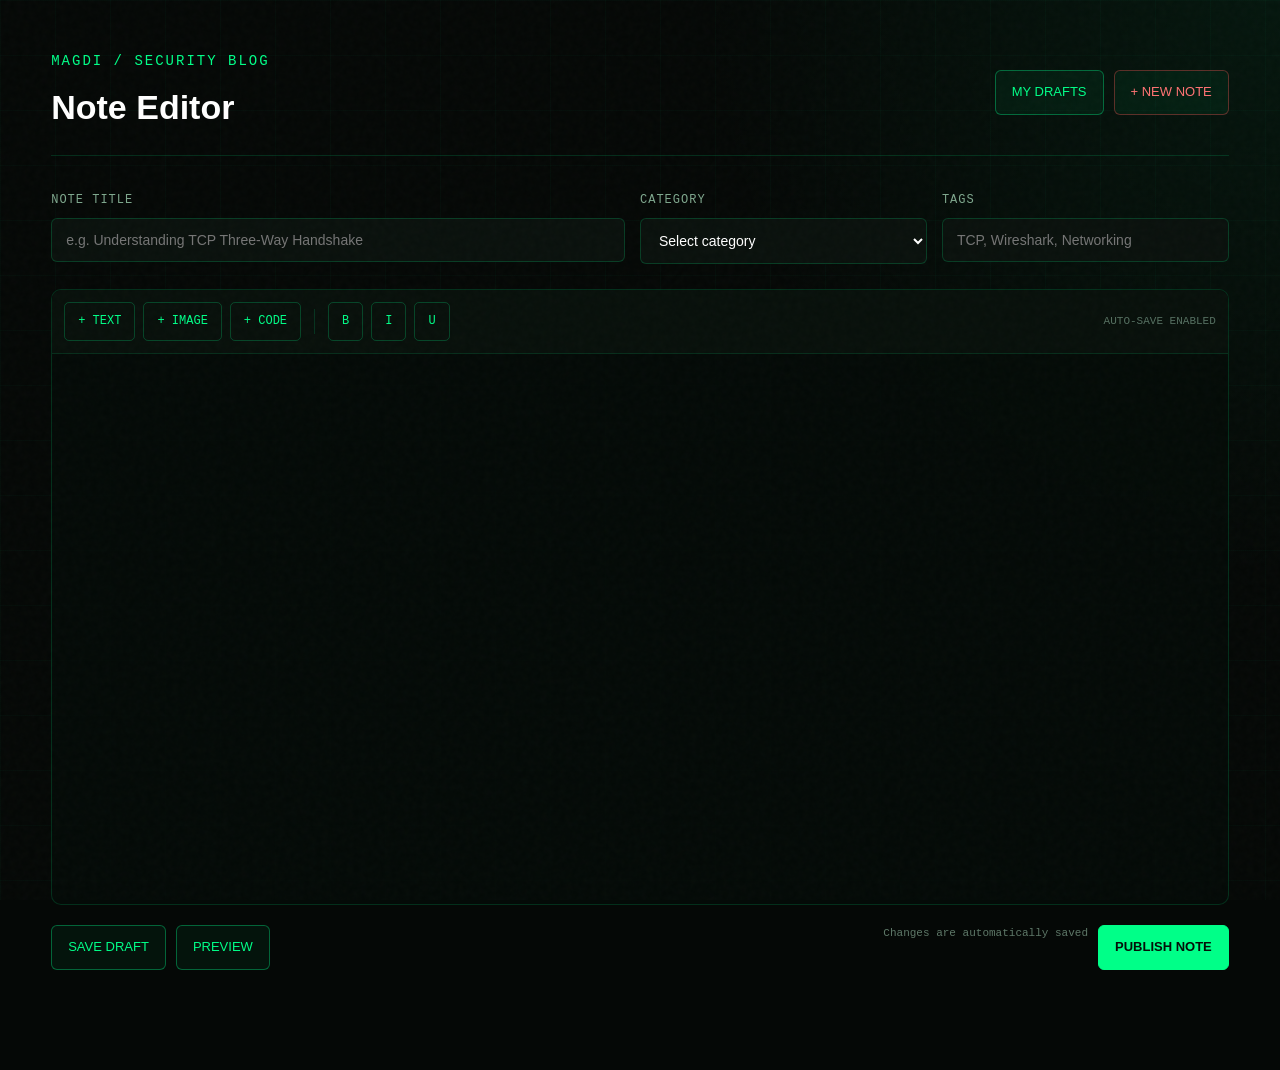
==== commit cb4ab652: "Add draft management" ====
--- a/admin.html
+++ b/admin.html
@@ -415,6 +415,12 @@
             font-size: 13px;
 
             font-style: italic;
+
+            text-align: center;
+
+            display: block;
+
+            width: 100%;
         }
 
 
@@ -659,6 +665,12 @@
             font-size: 13px;
 
             margin-top: 8px;
+
+            text-align: center;
+
+            display: block;
+
+            width: 100%;
         }
 
 
@@ -770,6 +782,129 @@
 
 
         /* =========================
+           DRAFT MANAGEMENT
+        ========================= */
+
+        .draft-manager {
+            margin-top: 30px;
+            background: rgba(5, 12, 8, 0.9);
+            border: 1px solid rgba(0, 255, 140, 0.15);
+            border-radius: 10px;
+            padding: 20px;
+        }
+
+        .draft-manager-header {
+            display: flex;
+            justify-content: space-between;
+            align-items: center;
+            gap: 15px;
+            margin-bottom: 15px;
+            flex-wrap: wrap;
+        }
+
+        .draft-manager-title {
+            color: #00ff88;
+            font-family: monospace;
+            font-size: 13px;
+            letter-spacing: 1px;
+        }
+
+        .draft-manager-subtitle {
+            color: #5e7868;
+            font-size: 12px;
+            margin-top: 5px;
+        }
+
+        .draft-list {
+            display: grid;
+            gap: 10px;
+        }
+
+        .draft-empty {
+            padding: 20px;
+            border: 1px dashed rgba(0, 255, 140, 0.18);
+            border-radius: 7px;
+            color: #5e7868;
+            font-family: monospace;
+            font-size: 12px;
+            text-align: center;
+        }
+
+        .draft-item {
+            display: flex;
+            justify-content: space-between;
+            align-items: center;
+            gap: 15px;
+            padding: 14px;
+            background: #08100b;
+            border: 1px solid rgba(0, 255, 140, 0.10);
+            border-radius: 7px;
+        }
+
+        .draft-item.current {
+            border-color: rgba(0, 255, 140, 0.35);
+            box-shadow: 0 0 0 1px rgba(0, 255, 140, 0.04);
+        }
+
+        .draft-item-info {
+            min-width: 0;
+            flex: 1;
+        }
+
+        .draft-item-title {
+            color: #ffffff;
+            font-size: 14px;
+            font-weight: 600;
+            white-space: nowrap;
+            overflow: hidden;
+            text-overflow: ellipsis;
+        }
+
+        .draft-item-meta {
+            margin-top: 5px;
+            color: #5e7868;
+            font-family: monospace;
+            font-size: 10px;
+        }
+
+        .draft-item-actions {
+            display: flex;
+            gap: 7px;
+            flex-wrap: wrap;
+            justify-content: flex-end;
+        }
+
+        .draft-small-btn {
+            padding: 7px 10px;
+            border-radius: 5px;
+            border: 1px solid rgba(0, 255, 140, 0.20);
+            background: transparent;
+            color: #00ff88;
+            font-family: monospace;
+            font-size: 10px;
+            cursor: pointer;
+        }
+
+        .draft-small-btn:hover {
+            background: rgba(0, 255, 140, 0.08);
+            border-color: #00ff88;
+        }
+
+        .draft-small-btn.delete {
+            color: #ff7373;
+            border-color: rgba(255, 80, 80, 0.25);
+        }
+
+        .draft-small-btn.delete:hover {
+            background: rgba(255, 80, 80, 0.08);
+            border-color: #ff7373;
+        }
+
+        .draft-manager.hidden {
+            display: none;
+        }
+
+        /* =========================
            RESPONSIVE
         ========================= */
 
@@ -851,9 +986,9 @@
 
             <button
                 class="admin-btn"
-                onclick="loadDraft()">
-
-                LOAD DRAFT
+                onclick="toggleDraftManager()">
+
+                MY DRAFTS
 
             </button>
 
@@ -970,6 +1105,42 @@
 
     </section>
 
+
+
+    <!-- =========================
+         DRAFT MANAGEMENT
+    ========================= -->
+
+    <section
+        id="draftManager"
+        class="draft-manager hidden">
+
+        <div class="draft-manager-header">
+
+            <div>
+                <div class="draft-manager-title">
+                    MY DRAFTS
+                </div>
+
+                <div class="draft-manager-subtitle">
+                    Local drafts are stored only in this browser.
+                </div>
+            </div>
+
+            <button
+                class="admin-btn"
+                onclick="toggleDraftManager()">
+                CLOSE
+            </button>
+
+        </div>
+
+        <div
+            id="draftList"
+            class="draft-list">
+        </div>
+
+    </section>
 
 
     <!-- =========================
@@ -1310,18 +1481,105 @@
    DRAFT STORAGE
 ===================================================== */
 
-const DRAFT_KEY =
+/*
+   Drafts are stored as a collection.
+
+   This prevents a new note from overwriting an older
+   note when auto-save runs.
+*/
+
+const DRAFTS_KEY =
+    "magdi_blog_drafts_v1";
+
+const LEGACY_DRAFT_KEY =
     "magdi_blog_current_draft";
 
+let currentDraftId =
+    null;
 
 
 /* =====================================================
-   GET DRAFT DATA
+   DRAFT HELPERS
 ===================================================== */
 
+function createDraftId() {
+
+    return (
+        "draft_" +
+        Date.now().toString(36) +
+        "_" +
+        Math.random()
+            .toString(36)
+            .slice(2, 8)
+    );
+
+}
+
+
+function getDrafts() {
+
+    try {
+
+        const saved =
+            localStorage.getItem(
+                DRAFTS_KEY
+            );
+
+        if (!saved) {
+
+            return [];
+
+        }
+
+        const drafts =
+            JSON.parse(saved);
+
+        return Array.isArray(drafts)
+            ? drafts
+            : [];
+
+    } catch (error) {
+
+        console.error(
+            "Could not read drafts:",
+            error
+        );
+
+        return [];
+
+    }
+
+}
+
+
+function setDrafts(drafts) {
+
+    localStorage.setItem(
+        DRAFTS_KEY,
+        JSON.stringify(drafts)
+    );
+
+}
+
+
+function hasEditorContent() {
+
+    return Boolean(
+        titleInput.value.trim() ||
+        categoryInput.value.trim() ||
+        tagsInput.value.trim() ||
+        articleContent.innerText.trim()
+    );
+
+}
+
+
 function getDraftData() {
 
     return {
+
+        id:
+            currentDraftId,
 
         title:
             titleInput.value,
@@ -1342,6 +1600,180 @@
 
 }
 
+
+function ensureCurrentDraft() {
+
+    if (!currentDraftId) {
+
+        currentDraftId =
+            createDraftId();
+
+    }
+
+    return currentDraftId;
+
+}
+
+
+function saveCurrentDraft(
+    showStatus = true
+) {
+
+    if (!hasEditorContent()) {
+
+        return false;
+
+    }
+
+
+    ensureCurrentDraft();
+
+
+    const draft =
+        getDraftData();
+
+
+    const drafts =
+        getDrafts();
+
+
+    const existingIndex =
+        drafts.findIndex(
+            item =>
+                item.id ===
+                currentDraftId
+        );
+
+
+    if (existingIndex >= 0) {
+
+        drafts[existingIndex] =
+            draft;
+
+    } else {
+
+        drafts.push(
+            draft
+        );
+
+    }
+
+
+    setDrafts(
+        drafts
+    );
+
+    renderDraftList();
+
+
+    if (showStatus) {
+
+        updateSaveStatus(
+            "DRAFT SAVED"
+        );
+
+    }
+
+    return true;
+
+}
+
+
+/* =====================================================
+   MIGRATE OLD SINGLE DRAFT
+===================================================== */
+
+function migrateLegacyDraft() {
+
+    const existing =
+        getDrafts();
+
+
+    if (existing.length) {
+
+        return;
+
+    }
+
+
+    const legacy =
+        localStorage.getItem(
+            LEGACY_DRAFT_KEY
+        );
+
+
+    if (!legacy) {
+
+        return;
+
+    }
+
+
+    try {
+
+        const draft =
+            JSON.parse(legacy);
+
+
+        if (
+            !draft ||
+            !(
+                draft.title ||
+                draft.category ||
+                draft.tags ||
+                draft.content
+            )
+        ) {
+
+            return;
+
+        }
+
+
+        const migrated = {
+
+            id:
+                createDraftId(),
+
+            title:
+                draft.title || "",
+
+            category:
+                draft.category || "",
+
+            tags:
+                draft.tags || "",
+
+            content:
+                draft.content || "",
+
+            savedAt:
+                draft.savedAt ||
+                new Date().toISOString()
+
+        };
+
+
+        setDrafts(
+            [migrated]
+        );
+
+
+        localStorage.removeItem(
+            LEGACY_DRAFT_KEY
+        );
+
+
+    } catch (error) {
+
+        console.error(
+            "Legacy draft migration failed:",
+            error
+        );
+
+    }
+
+}
 
 
 /* =====================================================
@@ -1350,22 +1782,11 @@
 
 function saveDraft() {
 
-    const draft =
-        getDraftData();
-
-
-    localStorage.setItem(
-        DRAFT_KEY,
-        JSON.stringify(draft)
+    saveCurrentDraft(
+        true
     );
 
-
-    updateSaveStatus(
-        "DRAFT SAVED"
-    );
-
 }
-
 
 
 /* =====================================================
@@ -1374,13 +1795,19 @@
 
 function autoSaveDraft() {
 
-    const draft =
-        getDraftData();
-
-
-    localStorage.setItem(
-        DRAFT_KEY,
-        JSON.stringify(draft)
+    /*
+       Do not create an unwanted empty draft.
+    */
+
+    if (!hasEditorContent()) {
+
+        return;
+
+    }
+
+
+    saveCurrentDraft(
+        false
     );
 
 
@@ -1391,10 +1818,377 @@
 }
 
 
+/* =====================================================
+   DRAFT MANAGER
+===================================================== */
+
+function toggleDraftManager() {
+
+    const manager =
+        document.getElementById(
+            "draftManager"
+        );
+
+
+    manager.classList.toggle(
+        "hidden"
+    );
+
+
+    if (
+        !manager.classList.contains(
+            "hidden"
+        )
+    ) {
+
+        renderDraftList();
+
+    }
+
+}
+
+
+function formatDraftDate(
+    value
+) {
+
+    if (!value) {
+
+        return "Unknown time";
+
+    }
+
+
+    try {
+
+        return new Date(
+            value
+        ).toLocaleString(
+            "en-US",
+            {
+                year: "numeric",
+                month: "short",
+                day: "numeric",
+                hour: "2-digit",
+                minute: "2-digit"
+            }
+        );
+
+    } catch {
+
+        return "Unknown time";
+
+    }
+
+}
+
+
+function renderDraftList() {
+
+    const list =
+        document.getElementById(
+            "draftList"
+        );
+
+
+    if (!list) {
+
+        return;
+
+    }
+
+
+    const drafts =
+        getDrafts()
+            .sort(
+                (a, b) =>
+                    new Date(
+                        b.savedAt || 0
+                    ) -
+                    new Date(
+                        a.savedAt || 0
+                    )
+            );
+
+
+    if (!drafts.length) {
+
+        list.innerHTML = `
+            <div class="draft-empty">
+                No local drafts yet.
+                Click + NEW NOTE and start writing.
+            </div>
+        `;
+
+        return;
+
+    }
+
+
+    list.innerHTML =
+        drafts
+            .map(
+                draft => {
+
+                    const title =
+                        escapeHTML(
+                            draft.title ||
+                            "Untitled draft"
+                        );
+
+                    const category =
+                        escapeHTML(
+                            draft.category ||
+                            "Uncategorized"
+                        );
+
+                    const isCurrent =
+                        draft.id ===
+                        currentDraftId;
+
+
+                    return `
+                        <div
+                            class="draft-item ${isCurrent ? "current" : ""}">
+
+                            <div class="draft-item-info">
+
+                                <div class="draft-item-title">
+                                    ${title}
+                                </div>
+
+                                <div class="draft-item-meta">
+                                    ${category}
+                                    •
+                                    ${formatDraftDate(
+                                        draft.savedAt
+                                    )}
+                                    ${isCurrent
+                                        ? " • CURRENT"
+                                        : ""}
+                                </div>
+
+                            </div>
+
+                            <div class="draft-item-actions">
+
+                                <button
+                                    class="draft-small-btn"
+                                    onclick="loadDraftById('${draft.id}')">
+                                    OPEN
+                                </button>
+
+                                <button
+                                    class="draft-small-btn delete"
+                                    onclick="deleteDraftById('${draft.id}')">
+                                    DELETE
+                                </button>
+
+                            </div>
+
+                        </div>
+                    `;
+                }
+            )
+            .join("");
+
+}
+
+
+function loadDraftById(
+    draftId
+) {
+
+    const draft =
+        getDrafts().find(
+            item =>
+                item.id ===
+                draftId
+        );
+
+
+    if (!draft) {
+
+        alert(
+            "This draft could not be found."
+        );
+
+        renderDraftList();
+
+        return;
+
+    }
+
+
+    const hasChanges =
+        hasEditorContent() &&
+        currentDraftId !== draftId;
+
+
+    if (hasChanges) {
+
+        const proceed =
+            confirm(
+                "You have content in the current editor.\n\n" +
+                "Your current content is already auto-saved.\n\n" +
+                "Open this different draft?"
+            );
+
+
+        if (!proceed) {
+
+            return;
+
+        }
+
+    }
+
+
+    currentDraftId =
+        draft.id;
+
+
+    titleInput.value =
+        draft.title || "";
+
+    categoryInput.value =
+        draft.category || "";
+
+    tagsInput.value =
+        draft.tags || "";
+
+    articleContent.innerHTML =
+        draft.content || "";
+
+
+    updateSaveStatus(
+        "DRAFT RESTORED"
+    );
+
+
+    document
+        .getElementById(
+            "draftManager"
+        )
+        .classList.add(
+            "hidden"
+        );
+
+
+    articleContent.focus();
+
+}
+
+
+function loadDraft() {
+
+    const manager =
+        document.getElementById(
+            "draftManager"
+        );
+
+
+    manager.classList.remove(
+        "hidden"
+    );
+
+
+    renderDraftList();
+
+}
+
+
+function deleteDraftById(
+    draftId
+) {
+
+    const drafts =
+        getDrafts();
+
+
+    const draft =
+        drafts.find(
+            item =>
+                item.id ===
+                draftId
+        );
+
+
+    if (!draft) {
+
+        renderDraftList();
+
+        return;
+
+    }
+
+
+    const title =
+        draft.title ||
+        "Untitled draft";
+
+
+    const confirmed =
+        confirm(
+            `Delete draft "${title}"?\n\n` +
+            "This only deletes the local browser draft.\n" +
+            "It does not affect any published article."
+        );
+
+
+    if (!confirmed) {
+
+        return;
+
+    }
+
+
+    const remaining =
+        drafts.filter(
+            item =>
+                item.id !==
+                draftId
+        );
+
+
+    setDrafts(
+        remaining
+    );
+
+
+    if (
+        currentDraftId ===
+        draftId
+    ) {
+
+        currentDraftId =
+            null;
+
+        titleInput.value = "";
+
+        categoryInput.value = "";
+
+        tagsInput.value = "";
+
+        articleContent.innerHTML = "";
+
+        updateSaveStatus(
+            "DRAFT DELETED"
+        );
+
+    }
+
+
+    renderDraftList();
+
+}
+
 
 /* =====================================================
    STATUS
-===================================================== */
+=====================================================
+
+*/
 
 function updateSaveStatus(message) {
 
@@ -1496,30 +2290,507 @@
 
 
 /* =====================================================
+   EDITOR INSERTION / CURSOR MANAGEMENT
+===================================================== */
+
+/*
+   The editor uses contenteditable.
+
+   Important:
+   document.execCommand("insertHTML") can insert a block such as
+   <pre> or <figure> INSIDE the current <p>. That is what caused
+   descriptions and code blocks to become merged.
+
+   We therefore save the cursor and insert block elements at the
+   article's top level, splitting the current text block when needed.
+*/
+
+let savedRange = null;
+
+
+function saveSelection() {
+
+    const selection =
+        window.getSelection();
+
+    if (!selection || !selection.rangeCount) {
+        return;
+    }
+
+    const range =
+        selection.getRangeAt(0);
+
+    if (
+        articleContent.contains(range.commonAncestorContainer)
+    ) {
+        savedRange =
+            range.cloneRange();
+    }
+}
+
+
+
+function restoreSelection() {
+
+    if (!savedRange) {
+        articleContent.focus();
+
+        const range =
+            document.createRange();
+
+        range.selectNodeContents(articleContent);
+        range.collapse(false);
+
+        const selection =
+            window.getSelection();
+
+        selection.removeAllRanges();
+        selection.addRange(range);
+
+        return range;
+    }
+
+
+    articleContent.focus();
+
+    const selection =
+        window.getSelection();
+
+    selection.removeAllRanges();
+
+    selection.addRange(
+        savedRange
+    );
+
+    return savedRange;
+}
+
+
+
+function getTopLevelBlock(node) {
+
+    if (!node) {
+        return null;
+    }
+
+
+    let current =
+        node.nodeType === Node.ELEMENT_NODE
+            ? node
+            : node.parentElement;
+
+
+    while (
+        current &&
+        current.parentElement !== articleContent
+    ) {
+        current =
+            current.parentElement;
+    }
+
+
+    if (
+        current &&
+        current.parentElement === articleContent
+    ) {
+        return current;
+    }
+
+
+    return null;
+}
+
+
+
+function isMeaningfulNode(node) {
+
+    if (!node) {
+        return false;
+    }
+
+
+    if (
+        node.nodeType === Node.TEXT_NODE
+    ) {
+        return node.textContent.trim().length > 0;
+    }
+
+
+    if (
+        node.nodeType === Node.ELEMENT_NODE
+    ) {
+        if (
+            node.matches(
+                "br, img, figure, pre, table, ul, ol, blockquote, hr"
+            )
+        ) {
+            return true;
+        }
+
+        return (
+            node.textContent.trim().length > 0
+        );
+    }
+
+
+    return false;
+}
+
+
+
+function insertTopLevelBlock(newNode) {
+
+    let range =
+        restoreSelection();
+
+
+    /*
+       If the selection is inside a top-level text block,
+       split that block at the cursor.
+
+       Example:
+
+       <p>Photo description|continued text</p>
+
+       becomes:
+
+       <p>Photo description</p>
+       <pre>CODE</pre>
+       <p>continued text</p>
+    */
+
+    let block =
+        getTopLevelBlock(
+            range.startContainer
+        );
+
+
+    /*
+       If the cursor is directly inside articleContent,
+       insert directly at that position.
+    */
+
+    if (!block) {
+
+        range.deleteContents();
+
+        range.insertNode(
+            newNode
+        );
+
+        savedRange =
+            document.createRange();
+
+        savedRange.setStartAfter(
+            newNode
+        );
+
+        savedRange.collapse(true);
+
+        return;
+    }
+
+
+    /*
+       If the current top-level element is a figure,
+       pre, image block, etc., place the new block after it.
+       Normal text blocks are split instead.
+    */
+
+    const blockTag =
+        block.tagName.toLowerCase();
+
+
+    const nonSplittable =
+        [
+            "figure",
+            "pre",
+            "ul",
+            "ol",
+            "blockquote",
+            "table"
+        ].includes(blockTag);
+
+
+    if (nonSplittable) {
+
+        const after =
+            document.createRange();
+
+        after.setStartAfter(block);
+        after.collapse(true);
+
+        after.insertNode(
+            newNode
+        );
+
+    } else {
+
+        /*
+           Delete selected text first.
+        */
+
+        if (!range.collapsed) {
+            range.deleteContents();
+        }
+
+
+        /*
+           Extract everything from the cursor
+           to the end of the current block.
+        */
+
+        const afterRange =
+            document.createRange();
+
+        afterRange.selectNodeContents(
+            block
+        );
+
+        afterRange.setStart(
+            range.startContainer,
+            range.startOffset
+        );
+
+
+        const afterContent =
+            afterRange.extractContents();
+
+
+        /*
+           Create a second copy of the current
+           block containing the text after the cursor.
+        */
+
+        let afterBlock = null;
+
+
+        if (
+            afterContent &&
+            afterContent.childNodes.length > 0 &&
+            Array.from(
+                afterContent.childNodes
+            ).some(isMeaningfulNode)
+        ) {
+
+            afterBlock =
+                block.cloneNode(false);
+
+            afterBlock.appendChild(
+                afterContent
+            );
+        }
+
+
+        /*
+           The original block now contains only
+           the content before the cursor.
+        */
+
+        const parent =
+            block.parentNode;
+
+
+        /*
+           If the original block became empty,
+           remove it. Otherwise keep it.
+        */
+
+        const beforeIsMeaningful =
+            isMeaningfulNode(block);
+
+
+        if (!beforeIsMeaningful) {
+            parent.removeChild(block);
+        }
+
+
+        /*
+           Insert the new block at the correct position.
+        */
+
+        if (block.parentNode === parent) {
+
+            parent.insertBefore(
+                newNode,
+                block.nextSibling
+            );
+
+        } else if (afterBlock) {
+
+            parent.insertBefore(
+                newNode,
+                afterBlock
+            );
+
+        } else {
+
+            parent.appendChild(
+                newNode
+            );
+        }
+
+
+        /*
+           Put the remaining text after the new block.
+        */
+
+        if (afterBlock) {
+
+            if (
+                newNode.nextSibling
+            ) {
+                parent.insertBefore(
+                    afterBlock,
+                    newNode.nextSibling
+                );
+            } else {
+                parent.appendChild(
+                    afterBlock
+                );
+            }
+        }
+    }
+
+
+    /*
+       Place the cursor after the inserted block.
+    */
+
+    const newRange =
+        document.createRange();
+
+    newRange.setStartAfter(
+        newNode
+    );
+
+    newRange.collapse(true);
+
+    const selection =
+        window.getSelection();
+
+    selection.removeAllRanges();
+    selection.addRange(
+        newRange
+    );
+
+    savedRange =
+        newRange.cloneRange();
+
+
+    articleContent.focus();
+}
+
+
+
+function setupEditorSelectionTracking() {
+
+    document.addEventListener(
+        "selectionchange",
+        function() {
+
+            const selection =
+                window.getSelection();
+
+            if (
+                !selection ||
+                !selection.rangeCount
+            ) {
+                return;
+            }
+
+
+            const range =
+                selection.getRangeAt(0);
+
+
+            if (
+                articleContent.contains(
+                    range.commonAncestorContainer
+                )
+            ) {
+                savedRange =
+                    range.cloneRange();
+            }
+        }
+    );
+
+
+    /*
+       Save the selection before toolbar buttons
+       take focus away from the editor.
+    */
+
+    document
+        .querySelectorAll(
+            ".toolbar-btn"
+        )
+        .forEach(
+            function(button) {
+
+                button.addEventListener(
+                    "mousedown",
+                    function() {
+                        saveSelection();
+                    }
+                );
+
+            }
+        );
+}
+
+
+setupEditorSelectionTracking();
+
+
+
+/* =====================================================
    ADD TEXT
 ===================================================== */
 
 function addText() {
 
+    const textBlock =
+        document.createElement("p");
+
+    textBlock.textContent =
+        "Write your text here...";
+
+
+    insertTopLevelBlock(
+        textBlock
+    );
+
+
+    /*
+       Put the cursor INSIDE the new text block.
+       This means a text block only appears when
+       the user clicks + TEXT.
+    */
+
+    const range =
+        document.createRange();
+
+    range.selectNodeContents(
+        textBlock
+    );
+
+    range.collapse(false);
+
+    const selection =
+        window.getSelection();
+
+    selection.removeAllRanges();
+    selection.addRange(
+        range
+    );
+
+    savedRange =
+        range.cloneRange();
+
     articleContent.focus();
 
-
-    const html = `
-        <p>
-            Write your text here...
-        </p>
-    `;
-
-
-    document.execCommand(
-        "insertHTML",
-        false,
-        html
-    );
-
-
     autoSaveDraft();
-
 }
 
 
@@ -1530,7 +2801,7 @@
 
 function formatText(command) {
 
-    articleContent.focus();
+    restoreSelection();
 
 
     document.execCommand(
@@ -1540,8 +2811,9 @@
     );
 
 
+    saveSelection();
+
     autoSaveDraft();
-
 }
 
 
@@ -1552,6 +2824,14 @@
 
 function openImageDialog() {
 
+    /*
+       Save the exact cursor position BEFORE
+       the file dialog takes focus.
+    */
+
+    saveSelection();
+
+
     imageInput.value = "";
 
     imageCaption.value = "";
@@ -1592,7 +2872,6 @@
         );
 
         return;
-
     }
 
 
@@ -1603,7 +2882,6 @@
     reader.onload =
         function(event) {
 
-
             const imageURL =
                 event.target.result;
 
@@ -1612,53 +2890,73 @@
                 imageCaption.value.trim();
 
 
-            let captionHTML =
-                "";
+            const figure =
+                document.createElement(
+                    "figure"
+                );
+
+            figure.className =
+                "article-image";
+
+
+            const img =
+                document.createElement(
+                    "img"
+                );
+
+            img.src =
+                imageURL;
+
+            img.alt =
+                caption ||
+                "Blog image";
+
+
+            figure.appendChild(
+                img
+            );
 
 
             if (caption) {
 
-                captionHTML = `
-                    <figcaption>
-                        ${escapeHTML(caption)}
-                    </figcaption>
-                `;
-
+                const figcaption =
+                    document.createElement(
+                        "figcaption"
+                    );
+
+                figcaption.textContent =
+                    caption;
+
+                figure.appendChild(
+                    figcaption
+                );
             }
 
 
-            const imageHTML = `
-
-                <figure class="article-image">
-
-                    <img
-                        src="${imageURL}"
-                        alt="${escapeHTML(
-                            caption ||
-                            "Blog image"
-                        )}">
-
-                    ${captionHTML}
-
-                </figure>
-
-                <p><br></p>
-
-            `;
-
+            /*
+               Restore the cursor that existed
+               before the image dialog opened.
+            */
+
+            restoreSelection();
+
+
+            insertTopLevelBlock(
+                figure
+            );
+
+
+            /*
+               Keep the image and caption together as ONE block.
+
+               Do not create an automatic empty paragraph here.
+               The next block is created only when the user
+               explicitly clicks + TEXT, + IMAGE, or + CODE.
+            */
+
+            closeImageDialog();
 
             articleContent.focus();
-
-
-            document.execCommand(
-                "insertHTML",
-                false,
-                imageHTML
-            );
-
-
-            closeImageDialog();
-
 
             autoSaveDraft();
 
@@ -1677,29 +2975,46 @@
 
 function addCode() {
 
+    const pre =
+        document.createElement(
+            "pre"
+        );
+
+    pre.className =
+        "code-block";
+
+
+    const code =
+        document.createElement(
+            "code"
+        );
+
+    code.textContent =
+        "// Write your code here...";
+
+
+    pre.appendChild(
+        code
+    );
+
+
+    insertTopLevelBlock(
+        pre
+    );
+
+
+    /*
+       Do not create an automatic empty text paragraph.
+
+       The next block is created only when the user explicitly
+       clicks + TEXT, + IMAGE, or + CODE.
+    */
+
     articleContent.focus();
 
-
-    const codeHTML = `
-
-        <pre class="code-block"><code>// Write your code here...</code></pre>
-
-        <p><br></p>
-
-    `;
-
-
-    document.execCommand(
-        "insertHTML",
-        false,
-        codeHTML
-    );
-
-
     autoSaveDraft();
 
 }
-
 
 
 /* =====================================================
@@ -1772,25 +3087,21 @@
 function newNote() {
 
     const hasContent =
-        titleInput.value.trim() ||
-        categoryInput.value.trim() ||
-        tagsInput.value.trim() ||
-        articleContent.innerText.trim();
+        hasEditorContent();
 
 
     if (hasContent) {
+
+        saveCurrentDraft(
+            false
+        );
+
 
         const confirmNew =
             confirm(
-
                 "Start a new note?\n\n" +
-
-                "Your current article is already " +
-
-                "saved as a draft.\n\n" +
-
-                "The current editor will be cleared."
-
+                "Your current article will remain safely " +
+                "saved as a separate local draft."
             );
 
 
@@ -1801,6 +3112,10 @@
         }
 
     }
+
+
+    currentDraftId =
+        null;
 
 
     titleInput.value = "";
@@ -1822,10 +3137,11 @@
     );
 
 
+    renderDraftList();
+
     articleContent.focus();
 
 }
-
 
 
 /* =====================================================
@@ -2100,14 +3416,15 @@
     "load",
     function() {
 
-
-        const saved =
-            localStorage.getItem(
-                DRAFT_KEY
-            );
-
-
-        if (!saved) {
+        migrateLegacyDraft();
+
+        renderDraftList();
+
+        const drafts =
+            getDrafts();
+
+
+        if (!drafts.length) {
 
             return;
 
@@ -2116,17 +3433,24 @@
 
         const restore =
             confirm(
-
-                "A saved draft was found.\n\n" +
-
-                "Do you want to restore it?"
-
+                `${drafts.length} local draft` +
+                `${drafts.length === 1 ? "" : "s"} found.\n\n` +
+                "Open the draft manager to choose one?"
             );
 
 
         if (restore) {
 
-            loadDraft();
+            const manager =
+                document.getElementById(
+                    "draftManager"
+                );
+
+            manager.classList.remove(
+                "hidden"
+            );
+
+            renderDraftList();
 
         }
 
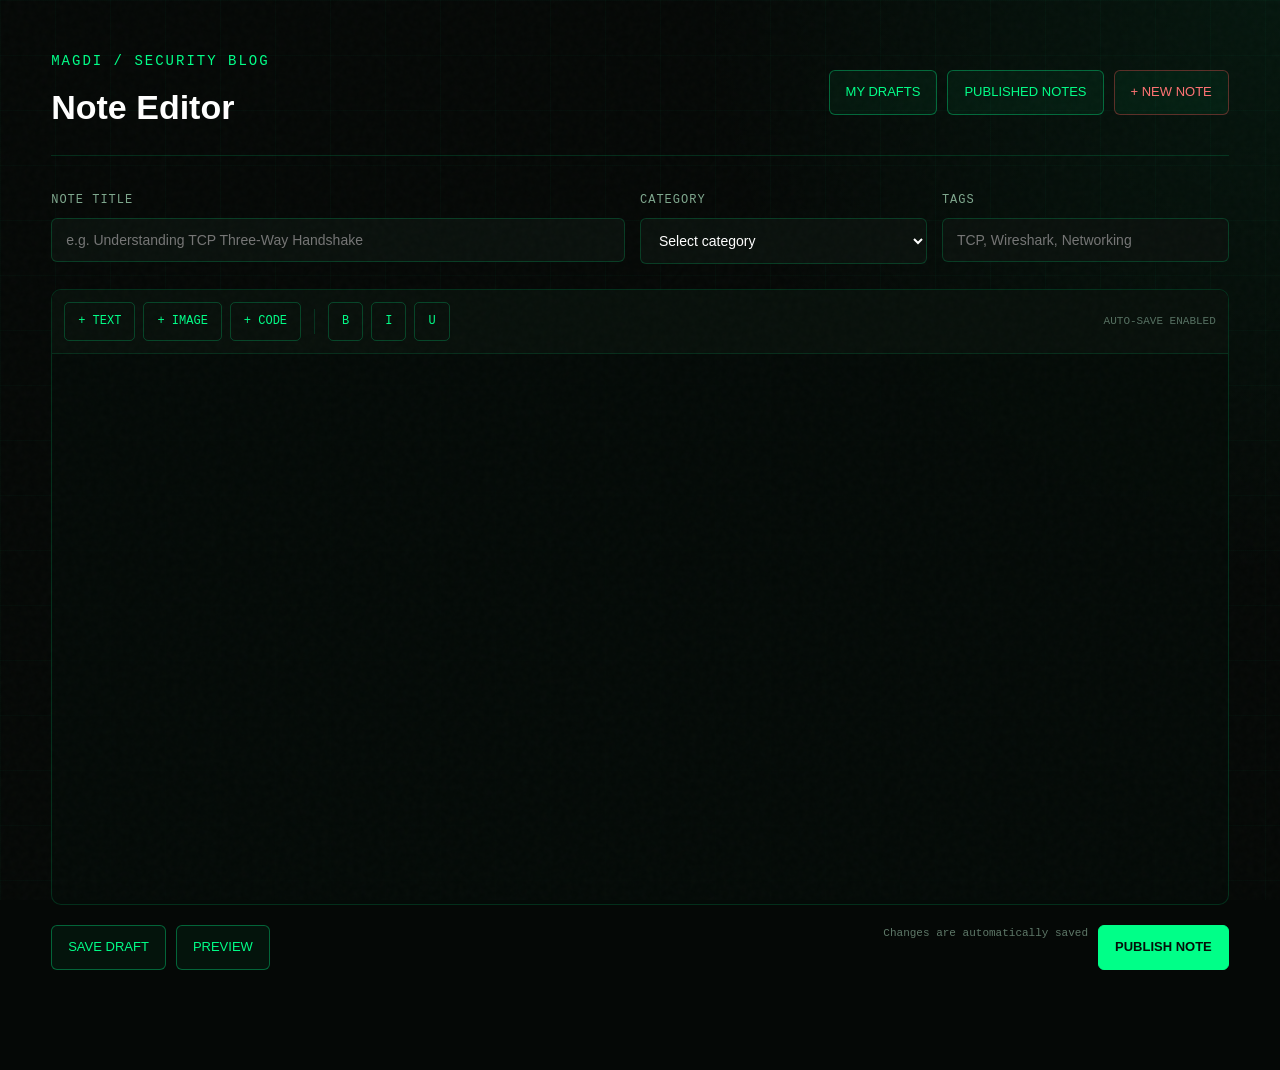
==== commit c7162219: "Add published notes management" ====
--- a/admin.html
+++ b/admin.html
@@ -905,6 +905,125 @@
         }
 
         /* =========================
+           PUBLISHED NOTES MANAGEMENT
+        ========================= */
+
+        .published-manager {
+            margin-top: 18px;
+            background: rgba(5, 12, 8, 0.9);
+            border: 1px solid rgba(0, 255, 140, 0.15);
+            border-radius: 10px;
+            padding: 20px;
+        }
+
+        .published-manager-header {
+            display: flex;
+            justify-content: space-between;
+            align-items: center;
+            gap: 15px;
+            margin-bottom: 15px;
+            flex-wrap: wrap;
+        }
+
+        .published-manager-title {
+            color: #00ff88;
+            font-family: monospace;
+            font-size: 13px;
+            letter-spacing: 1px;
+        }
+
+        .published-manager-subtitle {
+            color: #5e7868;
+            font-size: 12px;
+            margin-top: 5px;
+        }
+
+        .published-list {
+            display: grid;
+            gap: 10px;
+        }
+
+        .published-empty {
+            padding: 20px;
+            border: 1px dashed rgba(0, 255, 140, 0.18);
+            border-radius: 7px;
+            color: #5e7868;
+            font-family: monospace;
+            font-size: 12px;
+            text-align: center;
+        }
+
+        .published-item {
+            display: flex;
+            justify-content: space-between;
+            align-items: center;
+            gap: 15px;
+            padding: 14px;
+            background: #08100b;
+            border: 1px solid rgba(0, 255, 140, 0.10);
+            border-radius: 7px;
+        }
+
+        .published-item-info {
+            min-width: 0;
+            flex: 1;
+        }
+
+        .published-item-title {
+            color: #ffffff;
+            font-size: 14px;
+            font-weight: 600;
+            white-space: nowrap;
+            overflow: hidden;
+            text-overflow: ellipsis;
+        }
+
+        .published-item-meta {
+            margin-top: 5px;
+            color: #5e7868;
+            font-family: monospace;
+            font-size: 10px;
+        }
+
+        .published-item-actions {
+            display: flex;
+            gap: 7px;
+            flex-wrap: wrap;
+            justify-content: flex-end;
+        }
+
+        .published-small-btn {
+            padding: 7px 10px;
+            border-radius: 5px;
+            border: 1px solid rgba(0, 255, 140, 0.20);
+            background: transparent;
+            color: #00ff88;
+            font-family: monospace;
+            font-size: 10px;
+            cursor: pointer;
+        }
+
+        .published-small-btn:hover {
+            background: rgba(0, 255, 140, 0.08);
+            border-color: #00ff88;
+        }
+
+        .published-small-btn.delete {
+            color: #ff7373;
+            border-color: rgba(255, 80, 80, 0.25);
+        }
+
+        .published-small-btn.delete:hover {
+            background: rgba(255, 80, 80, 0.08);
+            border-color: #ff7373;
+        }
+
+        .published-manager.hidden {
+            display: none;
+        }
+
+
+        /* =========================
            RESPONSIVE
         ========================= */
 
@@ -989,6 +1108,14 @@
                 onclick="toggleDraftManager()">
 
                 MY DRAFTS
+
+            </button>
+
+            <button
+                class="admin-btn"
+                onclick="togglePublishedManager()">
+
+                PUBLISHED NOTES
 
             </button>
 
@@ -1138,6 +1265,54 @@
         <div
             id="draftList"
             class="draft-list">
+        </div>
+
+    </section>
+
+
+    <!-- =========================
+         PUBLISHED NOTES MANAGEMENT
+    ========================= -->
+
+    <section
+        id="publishedManager"
+        class="published-manager hidden">
+
+        <div class="published-manager-header">
+
+            <div>
+
+                <div class="published-manager-title">
+                    PUBLISHED NOTES
+                </div>
+
+                <div class="published-manager-subtitle">
+                    These notes are stored in your GitHub repository.
+                </div>
+
+            </div>
+
+            <div class="published-item-actions">
+
+                <button
+                    class="admin-btn"
+                    onclick="loadPublishedNotes()">
+                    REFRESH
+                </button>
+
+                <button
+                    class="admin-btn"
+                    onclick="togglePublishedManager()">
+                    CLOSE
+                </button>
+
+            </div>
+
+        </div>
+
+        <div
+            id="publishedList"
+            class="published-list">
         </div>
 
     </section>
@@ -3018,6 +3193,336 @@
 
 
 /* =====================================================
+   PUBLISHED NOTES MANAGEMENT
+===================================================== */
+
+function togglePublishedManager() {
+
+    const manager =
+        document.getElementById(
+            "publishedManager"
+        );
+
+    const willOpen =
+        manager.classList.contains(
+            "hidden"
+        );
+
+    manager.classList.toggle(
+        "hidden"
+    );
+
+    if (willOpen) {
+        loadPublishedNotes();
+    }
+}
+
+
+function formatPublishedDate(value) {
+
+    if (!value) {
+        return "Unknown date";
+    }
+
+    try {
+
+        return new Date(
+            value
+        ).toLocaleDateString(
+            "en-US",
+            {
+                year: "numeric",
+                month: "short",
+                day: "numeric"
+            }
+        );
+
+    } catch {
+
+        return "Unknown date";
+    }
+}
+
+
+async function loadPublishedNotes() {
+
+    const list =
+        document.getElementById(
+            "publishedList"
+        );
+
+    if (!list) {
+        return;
+    }
+
+    list.innerHTML = `
+        <div class="published-empty">
+            Loading published notes...
+        </div>
+    `;
+
+    try {
+
+        const response =
+            await fetch(
+                "/.netlify/functions/manage-notes",
+                {
+                    method: "GET",
+                    cache: "no-store"
+                }
+            );
+
+        const result =
+            await response.json();
+
+        if (
+            !response.ok ||
+            !result.success
+        ) {
+
+            throw new Error(
+                result.message ||
+                "Could not load published notes."
+            );
+        }
+
+        renderPublishedList(
+            result.posts || []
+        );
+
+    } catch (error) {
+
+        console.error(
+            "Published notes error:",
+            error
+        );
+
+        list.innerHTML = `
+            <div class="published-empty">
+                Could not load published notes.<br><br>
+                ${escapeHTML(error.message)}
+            </div>
+        `;
+    }
+}
+
+
+function renderPublishedList(posts) {
+
+    const list =
+        document.getElementById(
+            "publishedList"
+        );
+
+    if (!posts.length) {
+
+        list.innerHTML = `
+            <div class="published-empty">
+                No published notes found.
+            </div>
+        `;
+
+        return;
+    }
+
+    list.innerHTML =
+        posts
+            .map(
+                post => {
+
+                    const title =
+                        escapeHTML(
+                            post.title ||
+                            "Untitled note"
+                        );
+
+                    const category =
+                        escapeHTML(
+                            post.category ||
+                            "Uncategorized"
+                        );
+
+                    const date =
+                        formatPublishedDate(
+                            post.date
+                        );
+
+                    const slug =
+                        encodeURIComponent(
+                            post.slug || ""
+                        );
+
+                    return `
+                        <div class="published-item">
+
+                            <div class="published-item-info">
+
+                                <div class="published-item-title">
+                                    ${title}
+                                </div>
+
+                                <div class="published-item-meta">
+                                    ${category}
+                                    •
+                                    ${date}
+                                </div>
+
+                            </div>
+
+                            <div class="published-item-actions">
+
+                                <button
+                                    class="published-small-btn"
+                                    onclick="openPublishedNote('${slug}')">
+                                    OPEN
+                                </button>
+
+                                <button
+                                    class="published-small-btn delete"
+                                    onclick="deletePublishedNote('${slug}')">
+                                    DELETE
+                                </button>
+
+                            </div>
+
+                        </div>
+                    `;
+                }
+            )
+            .join("");
+}
+
+
+function openPublishedNote(encodedSlug) {
+
+    const slug =
+        decodeURIComponent(
+            encodedSlug
+        );
+
+    if (!slug) {
+        return;
+    }
+
+    const url =
+        `posts/${encodeURIComponent(slug)}.html`;
+
+    window.open(
+        url,
+        "_blank",
+        "noopener,noreferrer"
+    );
+}
+
+
+async function deletePublishedNote(
+    encodedSlug
+) {
+
+    const slug =
+        decodeURIComponent(
+            encodedSlug
+        );
+
+    if (!slug) {
+        return;
+    }
+
+    const confirmed =
+        confirm(
+            `Delete published note "${slug}"?\n\n` +
+            "This will remove the note from the public blog, " +
+            "delete its article file, and delete its uploaded " +
+            "images from GitHub.\n\n" +
+            "This action cannot be undone."
+        );
+
+    if (!confirmed) {
+        return;
+    }
+
+    const list =
+        document.getElementById(
+            "publishedList"
+        );
+
+    list.innerHTML = `
+        <div class="published-empty">
+            Deleting note...
+        </div>
+    `;
+
+    try {
+
+        const response =
+            await fetch(
+                "/.netlify/functions/manage-notes",
+                {
+                    method: "DELETE",
+
+                    headers: {
+                        "Content-Type":
+                            "application/json"
+                    },
+
+                    body:
+                        JSON.stringify({
+                            slug: slug
+                        })
+                }
+            );
+
+        const result =
+            await response.json();
+
+        if (
+            !response.ok ||
+            !result.success
+        ) {
+
+            throw new Error(
+                result.message ||
+                "Could not delete the published note."
+            );
+        }
+
+        if (
+            result.cleanupComplete === false
+        ) {
+
+            alert(
+                "The note was removed from the public listing, " +
+                "but some GitHub files could not be cleaned up.\n\n" +
+                (result.cleanupErrors || []).join("\n")
+            );
+
+        } else {
+
+            alert(
+                "Published note deleted successfully."
+            );
+        }
+
+        await loadPublishedNotes();
+
+    } catch (error) {
+
+        console.error(
+            "Delete published note error:",
+            error
+        );
+
+        alert(
+            "Delete failed.\n\n" +
+            error.message
+        );
+
+        await loadPublishedNotes();
+    }
+}
+
+
+/* =====================================================
    PREVIEW
 ===================================================== */
 
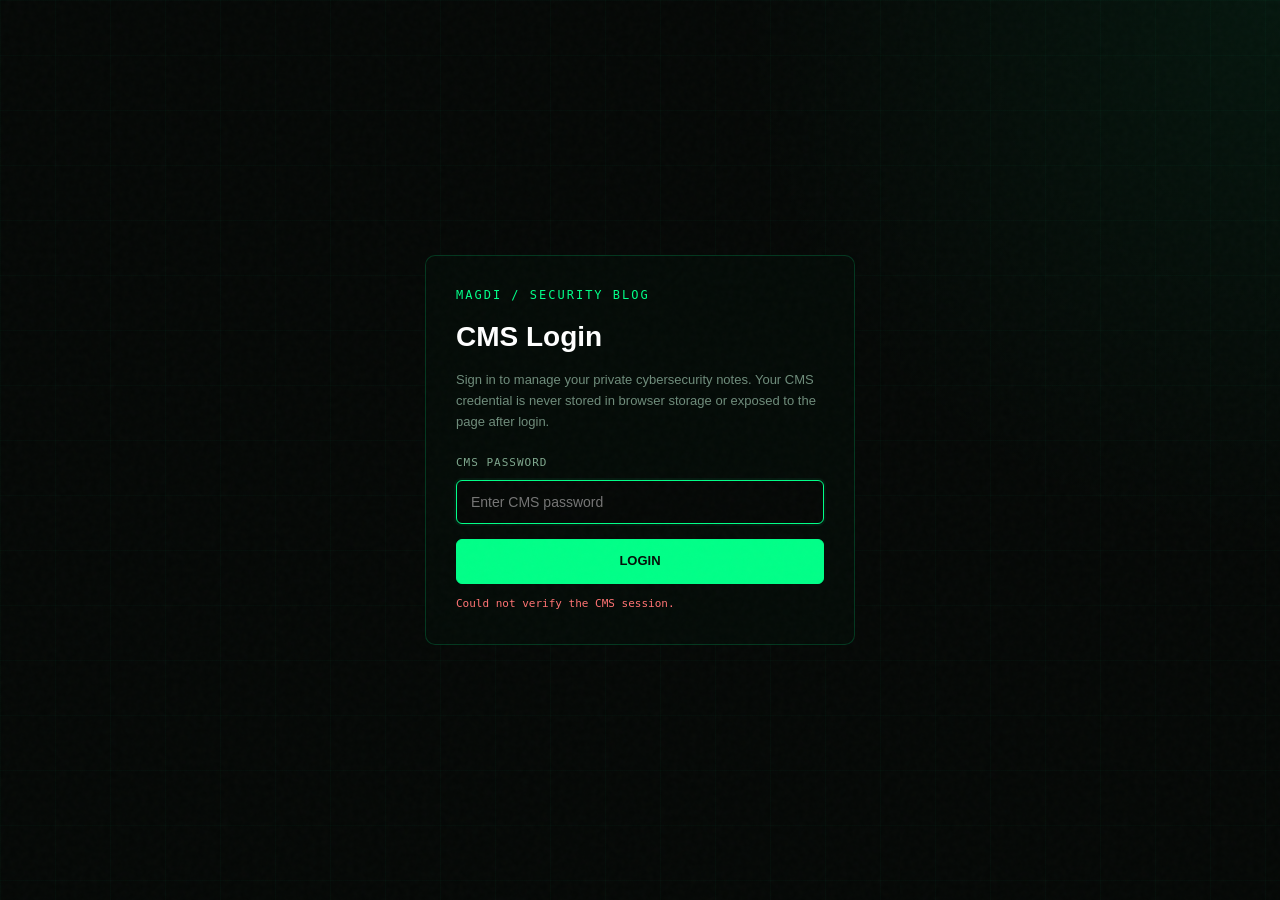
==== commit e0e0521e: "Add secure CMS login and session authentication" ====
--- a/admin.html
+++ b/admin.html
@@ -1024,6 +1024,99 @@
 
 
         /* =========================
+           CMS AUTHENTICATION
+        ========================= */
+
+        .cms-auth-screen {
+            min-height: 100vh;
+            display: flex;
+            align-items: center;
+            justify-content: center;
+            padding: 20px;
+            box-sizing: border-box;
+        }
+
+        .cms-auth-card {
+            width: min(430px, 95%);
+            background: rgba(5, 12, 8, 0.96);
+            border: 1px solid rgba(0, 255, 140, 0.18);
+            border-radius: 10px;
+            padding: 30px;
+            box-sizing: border-box;
+        }
+
+        .cms-auth-brand {
+            color: #00ff88;
+            font-family: monospace;
+            font-size: 12px;
+            letter-spacing: 2px;
+            margin-bottom: 10px;
+        }
+
+        .cms-auth-card h2 {
+            margin: 0 0 10px;
+            color: #ffffff;
+            font-size: 28px;
+        }
+
+        .cms-auth-description {
+            color: #6f8c7b;
+            font-size: 13px;
+            line-height: 1.6;
+            margin-bottom: 22px;
+        }
+
+        .cms-auth-field {
+            display: flex;
+            flex-direction: column;
+            gap: 8px;
+            margin-bottom: 15px;
+        }
+
+        .cms-auth-field label {
+            color: #7fa88e;
+            font-family: monospace;
+            font-size: 11px;
+            text-transform: uppercase;
+            letter-spacing: 1px;
+        }
+
+        .cms-auth-field input {
+            width: 100%;
+            box-sizing: border-box;
+            padding: 13px 14px;
+            background: #050806;
+            color: #ffffff;
+            border: 1px solid rgba(0, 255, 140, 0.18);
+            border-radius: 6px;
+            outline: none;
+            font-size: 14px;
+        }
+
+        .cms-auth-field input:focus {
+            border-color: #00ff88;
+            box-shadow: 0 0 0 2px rgba(0, 255, 140, 0.06);
+        }
+
+        .cms-auth-status {
+            min-height: 18px;
+            margin: 12px 0 0;
+            color: #ff7373;
+            font-family: monospace;
+            font-size: 11px;
+            line-height: 1.5;
+        }
+
+        .cms-auth-card .admin-btn {
+            width: 100%;
+        }
+
+        .cms-hidden {
+            display: none !important;
+        }
+
+
+        /* =========================
            RESPONSIVE
         ========================= */
 
@@ -1079,6 +1172,72 @@
 <body>
 
 
+<!-- =========================
+     CMS LOGIN
+========================= -->
+
+<div
+    id="cmsAuthScreen"
+    class="cms-auth-screen">
+
+    <div class="cms-auth-card">
+
+        <div class="cms-auth-brand">
+            MAGDI / SECURITY BLOG
+        </div>
+
+        <h2>
+            CMS Login
+        </h2>
+
+        <div class="cms-auth-description">
+            Sign in to manage your private cybersecurity notes.
+            Your CMS credential is never stored in browser
+            storage or exposed to the page after login.
+        </div>
+
+        <form id="cmsLoginForm">
+
+            <div class="cms-auth-field">
+
+                <label for="cmsToken">
+                    CMS Password
+                </label>
+
+                <input
+                    type="password"
+                    id="cmsToken"
+                    autocomplete="current-password"
+                    placeholder="Enter CMS password"
+                    required>
+
+            </div>
+
+            <button
+                type="submit"
+                id="cmsLoginButton"
+                class="admin-btn primary">
+
+                LOGIN
+
+            </button>
+
+        </form>
+
+        <div
+            id="cmsAuthStatus"
+            class="cms-auth-status">
+        </div>
+
+    </div>
+
+</div>
+
+
+<div
+    id="cmsApp"
+    class="cms-hidden">
+
 <div class="admin-wrapper">
 
 
@@ -1125,6 +1284,14 @@
                 onclick="newNote()">
 
                 + NEW NOTE
+
+            </button>
+
+            <button
+                class="admin-btn"
+                onclick="logoutCMS()">
+
+                LOGOUT
 
             </button>
 
@@ -1451,6 +1618,7 @@
 
 
             <button
+                id="publishButton"
                 class="admin-btn primary"
                 onclick="publishNote()">
 
@@ -1464,6 +1632,7 @@
 
 </div>
 
+</div>
 
 
 <!-- =========================
@@ -1651,6 +1820,273 @@
     document.getElementById("draftInfo");
 
 
+const cmsAuthScreen =
+    document.getElementById("cmsAuthScreen");
+
+const cmsApp =
+    document.getElementById("cmsApp");
+
+const cmsLoginForm =
+    document.getElementById("cmsLoginForm");
+
+const cmsTokenInput =
+    document.getElementById("cmsToken");
+
+const cmsLoginButton =
+    document.getElementById("cmsLoginButton");
+
+const cmsAuthStatus =
+    document.getElementById("cmsAuthStatus");
+
+
+
+/* =====================================================
+   CMS AUTHENTICATION
+===================================================== */
+
+function showCMSLogin(message = "") {
+
+    cmsAuthScreen.classList.remove(
+        "cms-hidden"
+    );
+
+    cmsApp.classList.add(
+        "cms-hidden"
+    );
+
+    cmsAuthStatus.textContent =
+        message;
+
+    cmsTokenInput.value = "";
+
+    setTimeout(
+        () => cmsTokenInput.focus(),
+        0
+    );
+}
+
+
+function showCMSApp() {
+
+    cmsAuthScreen.classList.add(
+        "cms-hidden"
+    );
+
+    cmsApp.classList.remove(
+        "cms-hidden"
+    );
+
+    cmsAuthStatus.textContent = "";
+}
+
+
+async function checkCMSSession() {
+
+    try {
+
+        const response =
+            await fetch(
+                "/.netlify/functions/manage-notes",
+                {
+                    method: "GET",
+                    cache: "no-store",
+                    credentials: "same-origin"
+                }
+            );
+
+        if (response.ok) {
+
+            showCMSApp();
+
+            return true;
+        }
+
+        if (response.status === 401) {
+
+            showCMSLogin(
+                "Please log in to continue."
+            );
+
+            return false;
+        }
+
+        const result =
+            await response.json()
+                .catch(() => ({}));
+
+        showCMSLogin(
+            result.message ||
+            "Could not verify the CMS session."
+        );
+
+        return false;
+
+    } catch (error) {
+
+        console.error(
+            "CMS session check failed:",
+            error
+        );
+
+        showCMSLogin(
+            "Could not connect to the CMS."
+        );
+
+        return false;
+    }
+}
+
+
+async function loginCMS(event) {
+
+    event.preventDefault();
+
+    const token =
+        cmsTokenInput.value.trim();
+
+    if (!token) {
+
+        cmsAuthStatus.textContent =
+            "Please enter your CMS password.";
+
+        cmsTokenInput.focus();
+
+        return;
+    }
+
+    cmsLoginButton.disabled =
+        true;
+
+    cmsLoginButton.textContent =
+        "LOGGING IN...";
+
+    cmsAuthStatus.textContent =
+        "";
+
+    try {
+
+        const response =
+            await fetch(
+                "/.netlify/functions/cms-login",
+                {
+                    method: "POST",
+                    credentials: "same-origin",
+                    headers: {
+                        "Content-Type":
+                            "application/json"
+                    },
+                    body:
+                        JSON.stringify({
+                            token: token
+                        })
+                }
+            );
+
+        const result =
+            await response.json()
+                .catch(() => ({}));
+
+        if (
+            !response.ok ||
+            !result.success
+        ) {
+
+            throw new Error(
+                result.message ||
+                "Login failed."
+            );
+        }
+
+        /*
+            The server sets the HttpOnly cms_session
+            cookie. The token is never stored in
+            localStorage/sessionStorage and is never
+            written into the page.
+        */
+
+        cmsTokenInput.value = "";
+
+        const authenticated =
+            await checkCMSSession();
+
+        if (!authenticated) {
+
+            throw new Error(
+                "Login succeeded, but the CMS session could not be verified."
+            );
+        }
+
+        updateSaveStatus(
+            "CMS LOGIN SUCCESSFUL"
+        );
+
+    } catch (error) {
+
+        console.error(
+            "CMS login error:",
+            error
+        );
+
+        showCMSLogin(
+            error.message
+        );
+
+    } finally {
+
+        cmsLoginButton.disabled =
+            false;
+
+        cmsLoginButton.textContent =
+            "LOGIN";
+    }
+}
+
+
+async function logoutCMS() {
+
+    const confirmed =
+        confirm(
+            "Log out of the CMS?"
+        );
+
+    if (!confirmed) {
+        return;
+    }
+
+    try {
+
+        await fetch(
+            "/.netlify/functions/cms-logout",
+            {
+                method: "POST",
+                credentials: "same-origin"
+            }
+        );
+
+    } catch (error) {
+
+        console.error(
+            "CMS logout error:",
+            error
+        );
+
+    }
+
+    showCMSLogin(
+        "You have been logged out."
+    );
+}
+
+
+if (cmsLoginForm) {
+
+    cmsLoginForm.addEventListener(
+        "submit",
+        loginCMS
+    );
+}
+
+
 
 /* =====================================================
    DRAFT STORAGE
@@ -1670,6 +2106,9 @@
     "magdi_blog_current_draft";
 
 let currentDraftId =
+    null;
+
+let currentPublishedSlug =
     null;
 
 
@@ -1957,9 +2396,38 @@
 
 function saveDraft() {
 
-    saveCurrentDraft(
-        true
+    const saved =
+        saveCurrentDraft(true);
+
+    if (!saved) {
+
+        return;
+
+    }
+
+    /*
+       The draft has now been safely stored in MY DRAFTS.
+       Clear the editor so it is ready for a new note.
+    */
+
+    currentDraftId =
+        null;
+
+    currentPublishedSlug =
+        null;
+
+    clearEditor();
+
+    setPublishMode(false);
+
+    updateSaveStatus(
+        "DRAFT SAVED — EDITOR CLEARED"
     );
+
+    draftInfo.textContent =
+        "Draft saved. Start a new note when ready.";
+
+    articleContent.focus();
 
 }
 
@@ -3268,7 +3736,8 @@
                 "/.netlify/functions/manage-notes",
                 {
                     method: "GET",
-                    cache: "no-store"
+                    cache: "no-store",
+                    credentials: "same-origin"
                 }
             );
 
@@ -3378,6 +3847,12 @@
                                 </button>
 
                                 <button
+                                    class="published-small-btn"
+                                    onclick="editPublishedNote('${slug}')">
+                                    EDIT
+                                </button>
+
+                                <button
                                     class="published-small-btn delete"
                                     onclick="deletePublishedNote('${slug}')">
                                     DELETE
@@ -3412,6 +3887,132 @@
         "_blank",
         "noopener,noreferrer"
     );
+}
+
+
+async function editPublishedNote(
+    encodedSlug
+) {
+
+    const slug =
+        decodeURIComponent(
+            encodedSlug
+        );
+
+    if (!slug) {
+        return;
+    }
+
+    if (hasEditorContent()) {
+
+        const confirmed =
+            confirm(
+                "The current editor contains content.\n\n" +
+                "Loading a published note will replace the current editor.\n\n" +
+                "Continue?"
+            );
+
+        if (!confirmed) {
+            return;
+        }
+
+        autoSaveDraft();
+    }
+
+    try {
+
+        editorStatus.textContent =
+            "LOADING PUBLISHED NOTE...";
+
+        draftInfo.textContent =
+            "Loading article from GitHub...";
+
+        const response =
+            await fetch(
+                `/.netlify/functions/update-note?slug=${encodeURIComponent(slug)}`,
+                {
+                    method: "GET",
+                    credentials: "same-origin",
+                    cache: "no-store"
+                }
+            );
+
+        const result =
+            await response.json();
+
+        if (
+            !response.ok ||
+            !result.success
+        ) {
+
+            throw new Error(
+                result.message ||
+                "Could not load the published note."
+            );
+        }
+
+        const article =
+            result.article;
+
+        titleInput.value =
+            article.title || "";
+
+        categoryInput.value =
+            article.category || "";
+
+        tagsInput.value =
+            article.tags || "";
+
+        articleContent.innerHTML =
+            article.content || "";
+
+        currentPublishedSlug =
+            slug;
+
+        currentDraftId =
+            null;
+
+        setPublishMode(true);
+
+        document
+            .getElementById(
+                "publishedManager"
+            )
+            .classList.add(
+                "hidden"
+            );
+
+        editorStatus.textContent =
+            "EDITING PUBLISHED NOTE";
+
+        draftInfo.textContent =
+            "Changes are local until you click UPDATE NOTE.";
+
+        articleContent.focus();
+
+        window.scrollTo({
+            top: 0,
+            behavior: "smooth"
+        });
+
+    } catch (error) {
+
+        console.error(
+            "Edit published note error:",
+            error
+        );
+
+        editorStatus.textContent =
+            "EDIT FAILED";
+
+        draftInfo.textContent =
+            "Could not load the published note.";
+
+        alert(
+            "Could not load the published note.\n\n" +
+            error.message
+        );
+    }
 }
 
 
@@ -3464,6 +4065,9 @@
                         "Content-Type":
                             "application/json"
                     },
+
+                    credentials:
+                        "same-origin",
 
                     body:
                         JSON.stringify({
@@ -3586,6 +4190,49 @@
 
 
 /* =====================================================
+   EDITOR CLEAR / PUBLISH MODE
+===================================================== */
+
+function clearEditor() {
+
+    titleInput.value = "";
+
+    categoryInput.value = "";
+
+    tagsInput.value = "";
+
+    articleContent.innerHTML = "";
+
+    preview.classList.remove(
+        "active"
+    );
+
+    savedRange =
+        null;
+
+}
+
+
+function setPublishMode(isEditing) {
+
+    const button =
+        document.getElementById(
+            "publishButton"
+        );
+
+    if (!button) {
+        return;
+    }
+
+    button.textContent =
+        isEditing
+            ? "UPDATE NOTE"
+            : "PUBLISH NOTE";
+
+}
+
+
+/* =====================================================
    NEW NOTE
 ===================================================== */
 
@@ -3622,19 +4269,12 @@
     currentDraftId =
         null;
 
-
-    titleInput.value = "";
-
-    categoryInput.value = "";
-
-    tagsInput.value = "";
-
-    articleContent.innerHTML = "";
-
-
-    preview.classList.remove(
-        "active"
-    );
+    currentPublishedSlug =
+        null;
+
+    clearEditor();
+
+    setPublishMode(false);
 
 
     updateSaveStatus(
@@ -3760,6 +4400,17 @@
 
     };
 
+    const isEditingPublishedNote =
+        Boolean(
+            currentPublishedSlug
+        );
+
+    if (isEditingPublishedNote) {
+
+        articleData.slug =
+            currentPublishedSlug;
+    }
+
 
     try {
 
@@ -3771,12 +4422,16 @@
         const response =
             await fetch(
 
-                "/.netlify/functions/publish-note",
+                isEditingPublishedNote
+                    ? "/.netlify/functions/update-note"
+                    : "/.netlify/functions/publish-note",
 
                 {
 
                     method:
-                        "POST",
+                        isEditingPublishedNote
+                            ? "PUT"
+                            : "POST",
 
                     headers: {
 
@@ -3784,6 +4439,9 @@
                             "application/json"
 
                     },
+
+                    credentials:
+                        "same-origin",
 
                     body:
                         JSON.stringify(
@@ -3828,26 +4486,65 @@
         -------------------------------------------- */
 
         editorStatus.textContent =
-            "PUBLISHED";
-
+            isEditingPublishedNote
+                ? "UPDATED"
+                : "PUBLISHED";
 
         draftInfo.textContent =
-            "Article published successfully";
-
+            isEditingPublishedNote
+                ? "Article updated successfully"
+                : "Article published successfully";
 
         console.log(
-            "Published article:",
+            isEditingPublishedNote
+                ? "Updated article:"
+                : "Published article:",
             result
         );
 
+        /*
+           Only after GitHub confirms success do we remove
+           the local draft and clear the editor.
+        */
+
+        if (currentDraftId) {
+
+            const drafts =
+                getDrafts().filter(
+                    draft =>
+                        draft.id !==
+                        currentDraftId
+                );
+
+            setDrafts(
+                drafts
+            );
+        }
+
+        currentDraftId =
+            null;
+
+        currentPublishedSlug =
+            null;
+
+        clearEditor();
+
+        setPublishMode(false);
+
+        renderDraftList();
 
         alert(
-
-            "Article published successfully!\n\n" +
-
-            "GitHub has received the article."
-
-        );
+            isEditingPublishedNote
+                ? "Article updated successfully!\n\nThe editor has been cleared."
+                : "Article published successfully!\n\nThe editor has been cleared."
+        );
+
+        draftInfo.textContent =
+            isEditingPublishedNote
+                ? "Article updated. Start a new note when ready."
+                : "Article published. Start a new note when ready.";
+
+        articleContent.focus();
 
 
     } catch (error) {
@@ -3919,7 +4616,16 @@
 
 window.addEventListener(
     "load",
-    function() {
+    async function() {
+
+        const authenticated =
+            await checkCMSSession();
+
+        if (!authenticated) {
+
+            return;
+
+        }
 
         migrateLegacyDraft();
 
